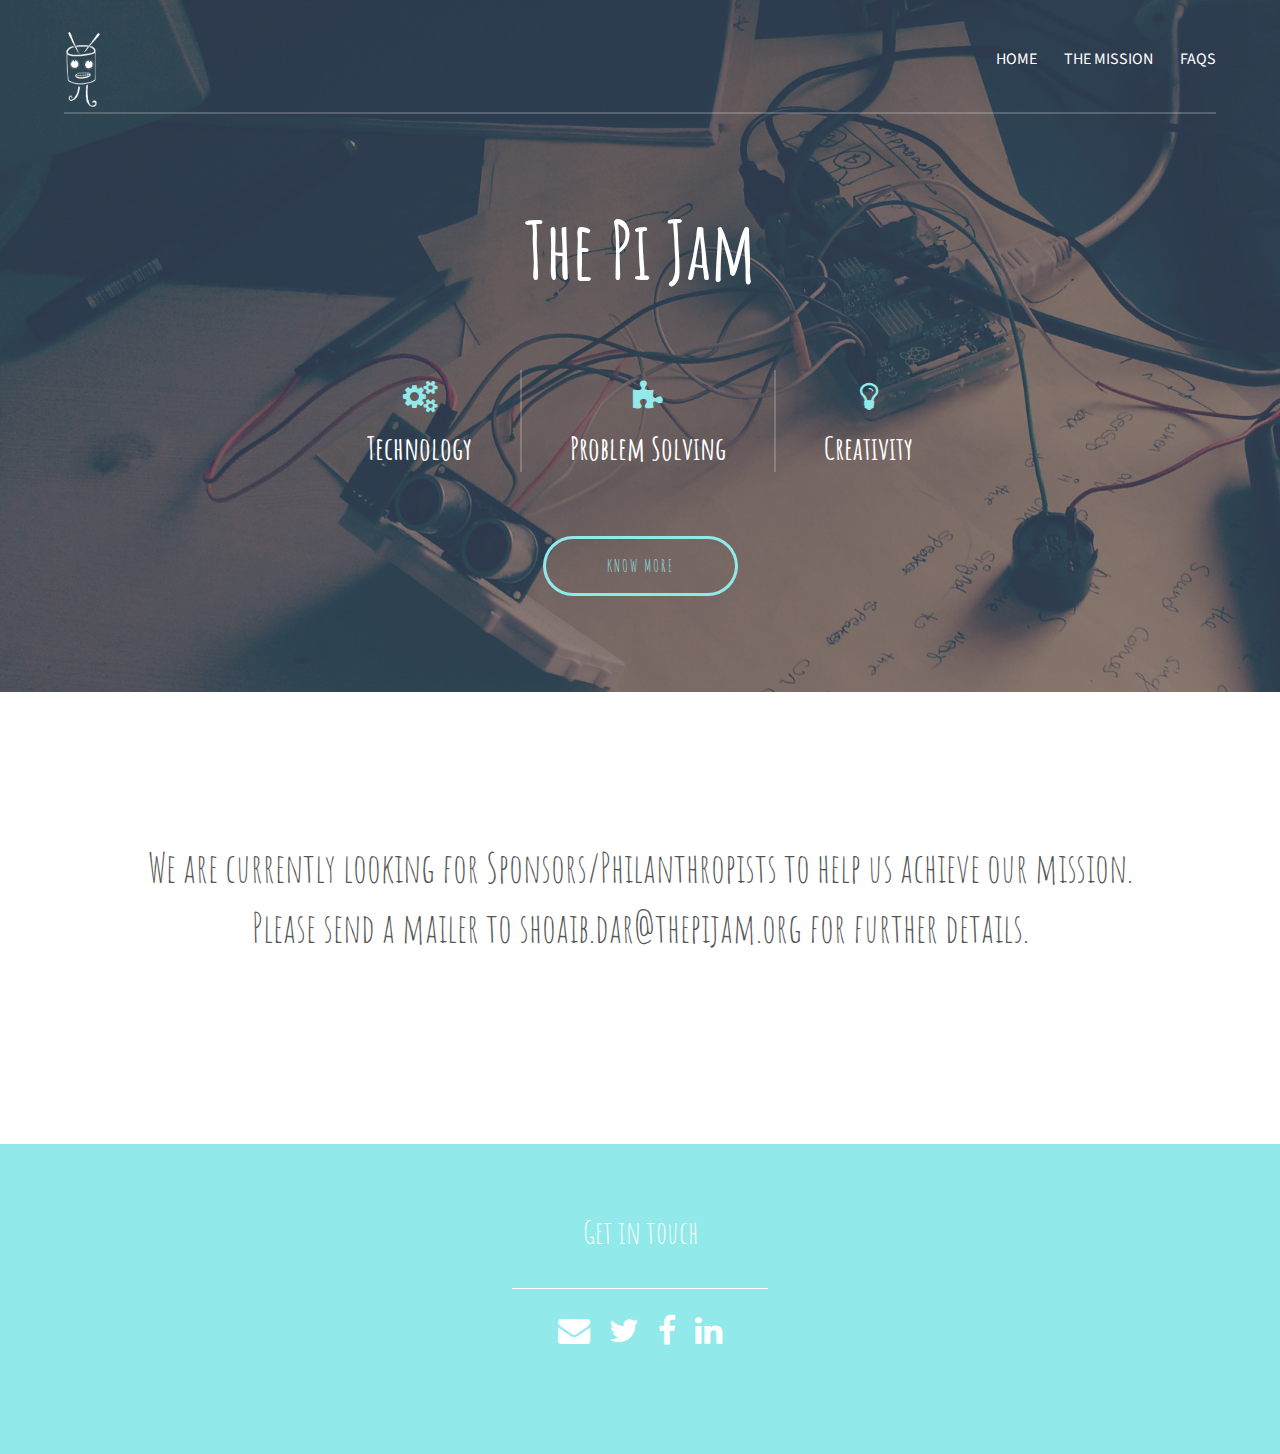
==== index.html @ cc15f4dd "Update index.html" ====
<!DOCTYPE HTML>
<!--
	Projection by TEMPLATED
	templated.co @templatedco
	Released for free under the Creative Commons Attribution 3.0 license (templated.co/license)
-->
<html>
	<head>
		<title>The Pi Jam</title>
		<meta charset="utf-8" />
		<meta name="viewport" content="width=device-width, initial-scale=1" />
		<link rel="stylesheet" href="assets/css/main.css" />
        <link href="https://fonts.googleapis.com/css?family=Amatic+SC:400,700" rel="stylesheet">
	</head>
	<body>

		<!-- Header -->
			<header id="header">
				<div class="inner">
					<a href="index.html"><img id="logoimage" src="images/final_edit_pijam copy.png" height=75px /></a> 
					<nav id="nav">
						<a href="index.html">Home</a>
						<a href="mission.html">The Mission</a>
						<a href="faqs.html">FAQs</a>
					</nav>
					<a href="#navPanel" class="navPanelToggle"><span class="fa fa-bars"></span></a>
				</div>
				
			</header>

		<!-- Banner -->
			<section id="banner">
				<div class="inner">
					<header>
						<h1>The Pi Jam</h1>
					</header>

					<div class="flex ">

						<div>
							<span class="icon fa-cogs"></span>
							<h3>Technology</h3>
							
						</div>

						<div>
							<span class="icon fa-puzzle-piece"></span>
							<h3>Problem Solving</h3>
							
						</div>

						<div>
							<span class="icon fa-lightbulb-o"></span>
							<h3>Creativity</h3>
							
						</div>

					</div>

					<footer>
						<a href="mission.html" class="button">Know More</a>
					</footer>
				</div>
			</section>


		<!-- Three -->
			<section id="three" class="wrapper align-center">
				<div class="inner">
					<!--<div class="flex flex-2">
						<article>
							<div class="image round">
								<img src="images/pic01.jpg" alt="Pic 01" />
							</div>
							<header>
								<h3>Lorem ipsum<br /> dolor amet nullam</h3>
							</header>
							<p>Morbi in sem quis dui placerat ornare. Pellentesquenisi<br />euismod in, pharetra a, ultricies in diam sed arcu. Cras<br />consequat  egestas augue vulputate.</p>
							<footer>
								<a href="#" class="button">Learn More</a>
							</footer>
						</article> 
						<article>
							<div class="image round">
								<img src="images/pic02.jpg" alt="Pic 02" />
							</div>
							<header>
								<h3>Sed feugiat<br /> tempus adipicsing</h3>
							</header>
							<p>Pellentesque fermentum dolor. Aliquam quam lectus<br />facilisis auctor, ultrices ut, elementum vulputate, nunc<br /> blandit ellenste egestagus commodo.</p>
							<footer>
								<a href="#" class="button">Learn More</a>
							</footer>
						</article>  
                        
                       
                        
					</div> -->
                 <h1 id="notification">We are currently looking for Sponsors/Philanthropists to help us achieve our mission. <br/>
                 Please send a mailer to shoaib.dar@thepijam.org for further details.</h1>
                    <!--<h1> Coming soon!</h1> -->
				</div>
			</section>

		<!-- Footer -->
			<footer id="footer">
				<div class="socialmedia">

					<h3>Get in touch</h3>

				
                <hr id="bottom"/>
               
                    	<ul class="icons">
							<li><a href="mailto:webmaster@example.com" class="icon fa-envelope"><span class="label">Mail</span></a></li>
							<li><a href="http://twitter.com/THEPIJAM" class="icon fa-twitter"><span class="label">Twitter</span></a></li>
							<li><a href="http://www.facebook.com/thepijammers/" class="icon fa-facebook"><span class="label">Facebook</span></a></li>
							<li><a href="http://www.linkedin.com/company/thepijam" class="icon fa-linkedin"><span class="label">LinkedIn</span></a></li>
						</ul>
                </div>
			</footer>

		<!-- Scripts -->
			<script src="assets/js/jquery.min.js"></script>
			<script src="assets/js/skel.min.js"></script>
			<script src="assets/js/util.js"></script>
			<script src="assets/js/main.js"></script>

	</body>
</html>
---- assets/css/main.css ----
@charset "UTF-8";
@import url(font-awesome.min.css);
@import "https://fonts.googleapis.com/css?family=Source+Sans+Pro:300,400,600";

/*
	Projection by TEMPLATED
	templated.co @templatedco
	Released for free under the Creative Commons Attribution 3.0 license (templated.co/license)
*/

/* Reset */

	html, body, div, span, applet, object, iframe, h1, h2, h3, h4, h5, h6, p, blockquote, pre, a, abbr, acronym, address, big, cite, code, del, dfn, em, img, ins, kbd, q, s, samp, small, strike, strong, sub, sup, tt, var, b, u, i, center, dl, dt, dd, ol, ul, li, fieldset, form, label, legend, table, caption, tbody, tfoot, thead, tr, th, td, article, aside, canvas, details, embed, figure, figcaption, footer, header, hgroup, menu, nav, output, ruby, section, summary, time, mark, audio, video {
		margin: 0;
		padding: 0;
		border: 0;
		font-size: 100%;
		font: inherit;
		vertical-align: baseline;
	}

#logoimage{
    display: inline;
    float:left;
    
}
#logotext{
    display:inline;
    text-align:left;
    float:left;
    margin-left:15px;
    font-family: 'Amatic SC',cursive;
    font-size: 2em;
}
#nav{
    font-family:"Source Sans Pro";
    text-transform: uppercase;
    font-weight: 400;
    display:inline;
    
}
	article, aside, details, figcaption, figure, footer, header, hgroup, menu, nav, section {
		display: block;
	}

	body {
		line-height: 1;
	}

	ol, ul {
		list-style: none;
	}

	blockquote, q {
		quotes: none;
	}

	blockquote:before, blockquote:after, q:before, q:after {
		content: '';
		content: none;
	}

	table {
		border-collapse: collapse;
		border-spacing: 0;
	}

	body {
		-webkit-text-size-adjust: none;
	}

/* Box Model */

	*, *:before, *:after {
		-moz-box-sizing: border-box;
		-webkit-box-sizing: border-box;
		box-sizing: border-box;
	}

/* Containers */

	.container {
		margin-left: auto;
		margin-right: auto;
	}

	.container.\31 25\25 {
		width: 100%;
		max-width: 100em;
		min-width: 80em;
	}

	.container.\37 5\25 {
		width: 60em;
	}

	.container.\35 0\25 {
		width: 40em;
	}

	.container.\32 5\25 {
		width: 20em;
	}

	.container {
		width: 80em;
	}

	@media screen and (max-width: 1680px) {

		.container.\31 25\25 {
			width: 100%;
			max-width: 100em;
			min-width: 80em;
		}

		.container.\37 5\25 {
			width: 60em;
		}

		.container.\35 0\25 {
			width: 40em;
		}

		.container.\32 5\25 {
			width: 20em;
		}

		.container {
			width: 80em;
		}

	}

	@media screen and (max-width: 1280px) {

		.container.\31 25\25 {
			width: 100%;
			max-width: 81.25em;
			min-width: 65em;
		}

		.container.\37 5\25 {
			width: 48.75em;
		}

		.container.\35 0\25 {
			width: 32.5em;
		}

		.container.\32 5\25 {
			width: 16.25em;
		}

		.container {
			width: 65em;
		}

	}

	@media screen and (max-width: 980px) {

		.container.\31 25\25 {
			width: 100%;
			max-width: 112.5%;
			min-width: 90%;
		}

		.container.\37 5\25 {
			width: 67.5%;
		}

		.container.\35 0\25 {
			width: 45%;
		}

		.container.\32 5\25 {
			width: 22.5%;
		}

		.container {
			width: 90%;
		}

	}

	@media screen and (max-width: 736px) {

		.container.\31 25\25 {
			width: 100%;
			max-width: 112.5%;
			min-width: 90%;
		}

		.container.\37 5\25 {
			width: 67.5%;
		}

		.container.\35 0\25 {
			width: 45%;
		}

		.container.\32 5\25 {
			width: 22.5%;
		}

		.container {
			width: 90% !important;
		}

	}

	@media screen and (max-width: 480px) {

		.container.\31 25\25 {
			width: 100%;
			max-width: 112.5%;
			min-width: 90%;
		}

		.container.\37 5\25 {
			width: 67.5%;
		}

		.container.\35 0\25 {
			width: 45%;
		}

		.container.\32 5\25 {
			width: 22.5%;
		}

		.container {
			width: 90% !important;
		}

	}

/* Grid */

	.row {
		border-bottom: solid 1px transparent;
		-moz-box-sizing: border-box;
		-webkit-box-sizing: border-box;
		box-sizing: border-box;
	}

	.row > * {
		float: left;
		-moz-box-sizing: border-box;
		-webkit-box-sizing: border-box;
		box-sizing: border-box;
	}

	.row:after, .row:before {
		content: '';
		display: block;
		clear: both;
		height: 0;
	}

	.row.uniform > * > :first-child {
		margin-top: 0;
	}

	.row.uniform > * > :last-child {
		margin-bottom: 0;
	}

	.row.\30 \25 > * {
		padding: 0 0 0 0em;
	}

	.row.\30 \25 {
		margin: 0 0 -1px 0em;
	}

	.row.uniform.\30 \25 > * {
		padding: 0em 0 0 0em;
	}

	.row.uniform.\30 \25 {
		margin: 0em 0 -1px 0em;
	}

	.row > * {
		padding: 0 0 0 2em;
	}

	.row {
		margin: 0 0 -1px -2em;
	}

	.row.uniform > * {
		padding: 2em 0 0 2em;
	}

	.row.uniform {
		margin: -2em 0 -1px -2em;
	}

	.row.\32 00\25 > * {
		padding: 0 0 0 4em;
	}

	.row.\32 00\25 {
		margin: 0 0 -1px -4em;
	}

	.row.uniform.\32 00\25 > * {
		padding: 4em 0 0 4em;
	}

	.row.uniform.\32 00\25 {
		margin: -4em 0 -1px -4em;
	}

	.row.\31 50\25 > * {
		padding: 0 0 0 3em;
	}

	.row.\31 50\25 {
		margin: 0 0 -1px -3em;
	}

	.row.uniform.\31 50\25 > * {
		padding: 3em 0 0 3em;
	}

	.row.uniform.\31 50\25 {
		margin: -3em 0 -1px -3em;
	}

	.row.\35 0\25 > * {
		padding: 0 0 0 1em;
	}

	.row.\35 0\25 {
		margin: 0 0 -1px -1em;
	}

	.row.uniform.\35 0\25 > * {
		padding: 1em 0 0 1em;
	}

	.row.uniform.\35 0\25 {
		margin: -1em 0 -1px -1em;
	}

	.row.\32 5\25 > * {
		padding: 0 0 0 0.5em;
	}

	.row.\32 5\25 {
		margin: 0 0 -1px -0.5em;
	}

	.row.uniform.\32 5\25 > * {
		padding: 0.5em 0 0 0.5em;
	}

	.row.uniform.\32 5\25 {
		margin: -0.5em 0 -1px -0.5em;
	}

	.\31 2u, .\31 2u\24 {
		width: 100%;
		clear: none;
		margin-left: 0;
	}

	.\31 1u, .\31 1u\24 {
		width: 91.6666666667%;
		clear: none;
		margin-left: 0;
	}

	.\31 0u, .\31 0u\24 {
		width: 83.3333333333%;
		clear: none;
		margin-left: 0;
	}

	.\39 u, .\39 u\24 {
		width: 75%;
		clear: none;
		margin-left: 0;
	}

	.\38 u, .\38 u\24 {
		width: 66.6666666667%;
		clear: none;
		margin-left: 0;
	}

	.\37 u, .\37 u\24 {
		width: 58.3333333333%;
		clear: none;
		margin-left: 0;
	}

	.\36 u, .\36 u\24 {
		width: 50%;
		clear: none;
		margin-left: 0;
	}

	.\35 u, .\35 u\24 {
		width: 41.6666666667%;
		clear: none;
		margin-left: 0;
	}

	.\34 u, .\34 u\24 {
		width: 33.3333333333%;
		clear: none;
		margin-left: 0;
	}

	.\33 u, .\33 u\24 {
		width: 25%;
		clear: none;
		margin-left: 0;
	}

	.\32 u, .\32 u\24 {
		width: 16.6666666667%;
		clear: none;
		margin-left: 0;
	}

	.\31 u, .\31 u\24 {
		width: 8.3333333333%;
		clear: none;
		margin-left: 0;
	}

	.\31 2u\24 + *,
	.\31 1u\24 + *,
	.\31 0u\24 + *,
	.\39 u\24 + *,
	.\38 u\24 + *,
	.\37 u\24 + *,
	.\36 u\24 + *,
	.\35 u\24 + *,
	.\34 u\24 + *,
	.\33 u\24 + *,
	.\32 u\24 + *,
	.\31 u\24 + * {
		clear: left;
	}

	.\-11u {
		margin-left: 91.66667%;
	}

	.\-10u {
		margin-left: 83.33333%;
	}

	.\-9u {
		margin-left: 75%;
	}

	.\-8u {
		margin-left: 66.66667%;
	}

	.\-7u {
		margin-left: 58.33333%;
	}

	.\-6u {
		margin-left: 50%;
	}

	.\-5u {
		margin-left: 41.66667%;
	}

	.\-4u {
		margin-left: 33.33333%;
	}
.\-4u.h3{
    text-align: center
}

.\-4u-philosophy{
    margin-left: 33.33333%;
}
.\-4u-philosophy.h3{
    text-align: center
}
.\4u-implement{
    margin-left: 40%;
}
	.\-3u {
		margin-left: 25%;
	}

	.\-2u {
		margin-left: 16.66667%;
	}

	.\-1u {
		margin-left: 8.33333%;
	}

	@media screen and (max-width: 1680px) {

		.row > * {
			padding: 0 0 0 2em;
		}

		.row {
			margin: 0 0 -1px -2em;
		}

		.row.uniform > * {
			padding: 2em 0 0 2em;
		}

		.row.uniform {
			margin: -2em 0 -1px -2em;
		}

		.row.\32 00\25 > * {
			padding: 0 0 0 4em;
		}

		.row.\32 00\25 {
			margin: 0 0 -1px -4em;
		}

		.row.uniform.\32 00\25 > * {
			padding: 4em 0 0 4em;
		}

		.row.uniform.\32 00\25 {
			margin: -4em 0 -1px -4em;
		}

		.row.\31 50\25 > * {
			padding: 0 0 0 3em;
		}

		.row.\31 50\25 {
			margin: 0 0 -1px -3em;
		}

		.row.uniform.\31 50\25 > * {
			padding: 3em 0 0 3em;
		}

		.row.uniform.\31 50\25 {
			margin: -3em 0 -1px -3em;
		}

		.row.\35 0\25 > * {
			padding: 0 0 0 1em;
		}

		.row.\35 0\25 {
			margin: 0 0 -1px -1em;
		}

		.row.uniform.\35 0\25 > * {
			padding: 1em 0 0 1em;
		}

		.row.uniform.\35 0\25 {
			margin: -1em 0 -1px -1em;
		}

		.row.\32 5\25 > * {
			padding: 0 0 0 0.5em;
		}

		.row.\32 5\25 {
			margin: 0 0 -1px -0.5em;
		}

		.row.uniform.\32 5\25 > * {
			padding: 0.5em 0 0 0.5em;
		}

		.row.uniform.\32 5\25 {
			margin: -0.5em 0 -1px -0.5em;
		}

		.\31 2u\28xlarge\29, .\31 2u\24\28xlarge\29 {
			width: 100%;
			clear: none;
			margin-left: 0;
		}

		.\31 1u\28xlarge\29, .\31 1u\24\28xlarge\29 {
			width: 91.6666666667%;
			clear: none;
			margin-left: 0;
		}

		.\31 0u\28xlarge\29, .\31 0u\24\28xlarge\29 {
			width: 83.3333333333%;
			clear: none;
			margin-left: 0;
		}

		.\39 u\28xlarge\29, .\39 u\24\28xlarge\29 {
			width: 75%;
			clear: none;
			margin-left: 0;
		}

		.\38 u\28xlarge\29, .\38 u\24\28xlarge\29 {
			width: 66.6666666667%;
			clear: none;
			margin-left: 0;
		}

		.\37 u\28xlarge\29, .\37 u\24\28xlarge\29 {
			width: 58.3333333333%;
			clear: none;
			margin-left: 0;
		}

		.\36 u\28xlarge\29, .\36 u\24\28xlarge\29 {
			width: 50%;
			clear: none;
			margin-left: 0;
		}

		.\35 u\28xlarge\29, .\35 u\24\28xlarge\29 {
			width: 41.6666666667%;
			clear: none;
			margin-left: 0;
		}

		.\34 u\28xlarge\29, .\34 u\24\28xlarge\29 {
			width: 33.3333333333%;
			clear: none;
			margin-left: 0;
		}

		.\33 u\28xlarge\29, .\33 u\24\28xlarge\29 {
			width: 25%;
			clear: none;
			margin-left: 0;
		}

		.\32 u\28xlarge\29, .\32 u\24\28xlarge\29 {
			width: 16.6666666667%;
			clear: none;
			margin-left: 0;
		}

		.\31 u\28xlarge\29, .\31 u\24\28xlarge\29 {
			width: 8.3333333333%;
			clear: none;
			margin-left: 0;
		}

		.\31 2u\24\28xlarge\29 + *,
		.\31 1u\24\28xlarge\29 + *,
		.\31 0u\24\28xlarge\29 + *,
		.\39 u\24\28xlarge\29 + *,
		.\38 u\24\28xlarge\29 + *,
		.\37 u\24\28xlarge\29 + *,
		.\36 u\24\28xlarge\29 + *,
		.\35 u\24\28xlarge\29 + *,
		.\34 u\24\28xlarge\29 + *,
		.\33 u\24\28xlarge\29 + *,
		.\32 u\24\28xlarge\29 + *,
		.\31 u\24\28xlarge\29 + * {
			clear: left;
		}

		.\-11u\28xlarge\29 {
			margin-left: 91.66667%;
		}

		.\-10u\28xlarge\29 {
			margin-left: 83.33333%;
		}

		.\-9u\28xlarge\29 {
			margin-left: 75%;
		}

		.\-8u\28xlarge\29 {
			margin-left: 66.66667%;
		}

		.\-7u\28xlarge\29 {
			margin-left: 58.33333%;
		}

		.\-6u\28xlarge\29 {
			margin-left: 50%;
		}

		.\-5u\28xlarge\29 {
			margin-left: 41.66667%;
		}

		.\-4u\28xlarge\29 {
			margin-left: 33.33333%;
		}

		.\-3u\28xlarge\29 {
			margin-left: 25%;
		}

		.\-2u\28xlarge\29 {
			margin-left: 16.66667%;
		}

		.\-1u\28xlarge\29 {
			margin-left: 8.33333%;
		}

	}

	@media screen and (max-width: 1280px) {

		.row > * {
			padding: 0 0 0 1.5em;
		}

		.row {
			margin: 0 0 -1px -1.5em;
		}

		.row.uniform > * {
			padding: 1.5em 0 0 1.5em;
		}

		.row.uniform {
			margin: -1.5em 0 -1px -1.5em;
		}

		.row.\32 00\25 > * {
			padding: 0 0 0 3em;
		}

		.row.\32 00\25 {
			margin: 0 0 -1px -3em;
		}

		.row.uniform.\32 00\25 > * {
			padding: 3em 0 0 3em;
		}

		.row.uniform.\32 00\25 {
			margin: -3em 0 -1px -3em;
		}

		.row.\31 50\25 > * {
			padding: 0 0 0 2.25em;
		}

		.row.\31 50\25 {
			margin: 0 0 -1px -2.25em;
		}

		.row.uniform.\31 50\25 > * {
			padding: 2.25em 0 0 2.25em;
		}

		.row.uniform.\31 50\25 {
			margin: -2.25em 0 -1px -2.25em;
		}

		.row.\35 0\25 > * {
			padding: 0 0 0 0.75em;
		}

		.row.\35 0\25 {
			margin: 0 0 -1px -0.75em;
		}

		.row.uniform.\35 0\25 > * {
			padding: 0.75em 0 0 0.75em;
		}

		.row.uniform.\35 0\25 {
			margin: -0.75em 0 -1px -0.75em;
		}

		.row.\32 5\25 > * {
			padding: 0 0 0 0.375em;
		}

		.row.\32 5\25 {
			margin: 0 0 -1px -0.375em;
		}

		.row.uniform.\32 5\25 > * {
			padding: 0.375em 0 0 0.375em;
		}

		.row.uniform.\32 5\25 {
			margin: -0.375em 0 -1px -0.375em;
		}

		.\31 2u\28large\29, .\31 2u\24\28large\29 {
			width: 100%;
			clear: none;
			margin-left: 0;
		}

		.\31 1u\28large\29, .\31 1u\24\28large\29 {
			width: 91.6666666667%;
			clear: none;
			margin-left: 0;
		}

		.\31 0u\28large\29, .\31 0u\24\28large\29 {
			width: 83.3333333333%;
			clear: none;
			margin-left: 0;
		}

		.\39 u\28large\29, .\39 u\24\28large\29 {
			width: 75%;
			clear: none;
			margin-left: 0;
		}

		.\38 u\28large\29, .\38 u\24\28large\29 {
			width: 66.6666666667%;
			clear: none;
			margin-left: 0;
		}

		.\37 u\28large\29, .\37 u\24\28large\29 {
			width: 58.3333333333%;
			clear: none;
			margin-left: 0;
		}

		.\36 u\28large\29, .\36 u\24\28large\29 {
			width: 50%;
			clear: none;
			margin-left: 0;
		}

		.\35 u\28large\29, .\35 u\24\28large\29 {
			width: 41.6666666667%;
			clear: none;
			margin-left: 0;
		}

		.\34 u\28large\29, .\34 u\24\28large\29 {
			width: 33.3333333333%;
			clear: none;
			margin-left: 0;
		}

		.\33 u\28large\29, .\33 u\24\28large\29 {
			width: 25%;
			clear: none;
			margin-left: 0;
		}

		.\32 u\28large\29, .\32 u\24\28large\29 {
			width: 16.6666666667%;
			clear: none;
			margin-left: 0;
		}

		.\31 u\28large\29, .\31 u\24\28large\29 {
			width: 8.3333333333%;
			clear: none;
			margin-left: 0;
		}

		.\31 2u\24\28large\29 + *,
		.\31 1u\24\28large\29 + *,
		.\31 0u\24\28large\29 + *,
		.\39 u\24\28large\29 + *,
		.\38 u\24\28large\29 + *,
		.\37 u\24\28large\29 + *,
		.\36 u\24\28large\29 + *,
		.\35 u\24\28large\29 + *,
		.\34 u\24\28large\29 + *,
		.\33 u\24\28large\29 + *,
		.\32 u\24\28large\29 + *,
		.\31 u\24\28large\29 + * {
			clear: left;
		}

		.\-11u\28large\29 {
			margin-left: 91.66667%;
		}

		.\-10u\28large\29 {
			margin-left: 83.33333%;
		}

		.\-9u\28large\29 {
			margin-left: 75%;
		}

		.\-8u\28large\29 {
			margin-left: 66.66667%;
		}

		.\-7u\28large\29 {
			margin-left: 58.33333%;
		}

		.\-6u\28large\29 {
			margin-left: 50%;
		}

		.\-5u\28large\29 {
			margin-left: 41.66667%;
		}

		.\-4u\28large\29 {
			margin-left: 33.33333%;
		}

		.\-3u\28large\29 {
			margin-left: 25%;
		}

		.\-2u\28large\29 {
			margin-left: 16.66667%;
		}

		.\-1u\28large\29 {
			margin-left: 8.33333%;
		}

	}

	@media screen and (max-width: 980px) {

		.row > * {
			padding: 0 0 0 1.5em;
		}

		.row {
			margin: 0 0 -1px -1.5em;
		}

		.row.uniform > * {
			padding: 1.5em 0 0 1.5em;
		}

		.row.uniform {
			margin: -1.5em 0 -1px -1.5em;
		}

		.row.\32 00\25 > * {
			padding: 0 0 0 3em;
		}

		.row.\32 00\25 {
			margin: 0 0 -1px -3em;
		}

		.row.uniform.\32 00\25 > * {
			padding: 3em 0 0 3em;
		}

		.row.uniform.\32 00\25 {
			margin: -3em 0 -1px -3em;
		}

		.row.\31 50\25 > * {
			padding: 0 0 0 2.25em;
		}

		.row.\31 50\25 {
			margin: 0 0 -1px -2.25em;
		}

		.row.uniform.\31 50\25 > * {
			padding: 2.25em 0 0 2.25em;
		}

		.row.uniform.\31 50\25 {
			margin: -2.25em 0 -1px -2.25em;
		}

		.row.\35 0\25 > * {
			padding: 0 0 0 0.75em;
		}

		.row.\35 0\25 {
			margin: 0 0 -1px -0.75em;
		}

		.row.uniform.\35 0\25 > * {
			padding: 0.75em 0 0 0.75em;
		}

		.row.uniform.\35 0\25 {
			margin: -0.75em 0 -1px -0.75em;
		}

		.row.\32 5\25 > * {
			padding: 0 0 0 0.375em;
		}

		.row.\32 5\25 {
			margin: 0 0 -1px -0.375em;
		}

		.row.uniform.\32 5\25 > * {
			padding: 0.375em 0 0 0.375em;
		}

		.row.uniform.\32 5\25 {
			margin: -0.375em 0 -1px -0.375em;
		}
        
    
		.\31 2u\28medium\29, .\31 2u\24\28medium\29 {
			width: 100%;
			clear: none;
			margin-left: 0;
		}

		.\31 1u\28medium\29, .\31 1u\24\28medium\29 {
			width: 91.6666666667%;
			clear: none;
			margin-left: 0;
		}

		.\31 0u\28medium\29, .\31 0u\24\28medium\29 {
			width: 83.3333333333%;
			clear: none;
			margin-left: 0;
		}

		.\39 u\28medium\29, .\39 u\24\28medium\29 {
			width: 75%;
			clear: none;
			margin-left: 0;
		}

		.\38 u\28medium\29, .\38 u\24\28medium\29 {
			width: 66.6666666667%;
			clear: none;
			margin-left: 0;
		}

		.\37 u\28medium\29, .\37 u\24\28medium\29 {
			width: 58.3333333333%;
			clear: none;
			margin-left: 0;
		}

		.\36 u\28medium\29, .\36 u\24\28medium\29 {
			width: 50%;
			clear: none;
			margin-left: 0;
		}

		.\35 u\28medium\29, .\35 u\24\28medium\29 {
			width: 41.6666666667%;
			clear: none;
			margin-left: 0;
		}

		.\34 u\28medium\29, .\34 u\24\28medium\29 {
			width: 33.3333333333%;
			clear: none;
			margin-left: 0;
		}

		.\33 u\28medium\29, .\33 u\24\28medium\29 {
			width: 25%;
			clear: none;
			margin-left: 0;
		}

		.\32 u\28medium\29, .\32 u\24\28medium\29 {
			width: 16.6666666667%;
			clear: none;
			margin-left: 0;
		}

		.\31 u\28medium\29, .\31 u\24\28medium\29 {
			width: 8.3333333333%;
			clear: none;
			margin-left: 0;
		}

		.\31 2u\24\28medium\29 + *,
		.\31 1u\24\28medium\29 + *,
		.\31 0u\24\28medium\29 + *,
		.\39 u\24\28medium\29 + *,
		.\38 u\24\28medium\29 + *,
		.\37 u\24\28medium\29 + *,
		.\36 u\24\28medium\29 + *,
		.\35 u\24\28medium\29 + *,
		.\34 u\24\28medium\29 + *,
		.\33 u\24\28medium\29 + *,
		.\32 u\24\28medium\29 + *,
		.\31 u\24\28medium\29 + * {
			clear: left;
		}

		.\-11u\28medium\29 {
			margin-left: 91.66667%;
		}

		.\-10u\28medium\29 {
			margin-left: 83.33333%;
		}

		.\-9u\28medium\29 {
			margin-left: 75%;
		}

		.\-8u\28medium\29 {
			margin-left: 66.66667%;
		}

		.\-7u\28medium\29 {
			margin-left: 58.33333%;
		}

		.\-6u\28medium\29 {
			margin-left: 50%;
		}

		.\-5u\28medium\29 {
			margin-left: 41.66667%;
		}

		.\-4u\28medium\29 {
			margin-left: 33.33333%;
		}

		.\-3u\28medium\29 {
			margin-left: 25%;
		}

		.\-2u\28medium\29 {
			margin-left: 16.66667%;
		}

		.\-1u\28medium\29 {
			margin-left: 8.33333%;
		}

	}

	@media screen and (max-width: 736px) {

		.row > * {
			padding: 0 0 0 1.25em;
		}

		.row {
			margin: 0 0 -1px -1.25em;
		}

		.row.uniform > * {
			padding: 1.25em 0 0 1.25em;
		}

		.row.uniform {
			margin: -1.25em 0 -1px -1.25em;
		}

		.row.\32 00\25 > * {
			padding: 0 0 0 2.5em;
		}

		.row.\32 00\25 {
			margin: 0 0 -1px -2.5em;
		}

		.row.uniform.\32 00\25 > * {
			padding: 2.5em 0 0 2.5em;
		}

		.row.uniform.\32 00\25 {
			margin: -2.5em 0 -1px -2.5em;
		}

		.row.\31 50\25 > * {
			padding: 0 0 0 1.875em;
		}

		.row.\31 50\25 {
			margin: 0 0 -1px -1.875em;
		}

		.row.uniform.\31 50\25 > * {
			padding: 1.875em 0 0 1.875em;
		}

		.row.uniform.\31 50\25 {
			margin: -1.875em 0 -1px -1.875em;
		}

		.row.\35 0\25 > * {
			padding: 0 0 0 0.625em;
		}

		.row.\35 0\25 {
			margin: 0 0 -1px -0.625em;
		}

		.row.uniform.\35 0\25 > * {
			padding: 0.625em 0 0 0.625em;
		}

		.row.uniform.\35 0\25 {
			margin: -0.625em 0 -1px -0.625em;
		}

		.row.\32 5\25 > * {
			padding: 0 0 0 0.3125em;
		}

		.row.\32 5\25 {
			margin: 0 0 -1px -0.3125em;
		}

		.row.uniform.\32 5\25 > * {
			padding: 0.3125em 0 0 0.3125em;
		}

		.row.uniform.\32 5\25 {
			margin: -0.3125em 0 -1px -0.3125em;
		}

		.\31 2u\28small\29, .\31 2u\24\28small\29 {
			width: 100%;
			clear: none;
			margin-left: 0;
		}

		.\31 1u\28small\29, .\31 1u\24\28small\29 {
			width: 91.6666666667%;
			clear: none;
			margin-left: 0;
		}

		.\31 0u\28small\29, .\31 0u\24\28small\29 {
			width: 83.3333333333%;
			clear: none;
			margin-left: 0;
		}

		.\39 u\28small\29, .\39 u\24\28small\29 {
			width: 75%;
			clear: none;
			margin-left: 0;
		}

		.\38 u\28small\29, .\38 u\24\28small\29 {
			width: 66.6666666667%;
			clear: none;
			margin-left: 0;
		}

		.\37 u\28small\29, .\37 u\24\28small\29 {
			width: 58.3333333333%;
			clear: none;
			margin-left: 0;
		}

		.\36 u\28small\29, .\36 u\24\28small\29 {
			width: 50%;
			clear: none;
			margin-left: 0;
		}

		.\35 u\28small\29, .\35 u\24\28small\29 {
			width: 41.6666666667%;
			clear: none;
			margin-left: 0;
		}

		.\34 u\28small\29, .\34 u\24\28small\29 {
			width: 33.3333333333%;
			clear: none;
			margin-left: 0;
		}

		.\33 u\28small\29, .\33 u\24\28small\29 {
			width: 25%;
			clear: none;
			margin-left: 0;
		}

		.\32 u\28small\29, .\32 u\24\28small\29 {
			width: 16.6666666667%;
			clear: none;
			margin-left: 0;
		}

		.\31 u\28small\29, .\31 u\24\28small\29 {
			width: 8.3333333333%;
			clear: none;
			margin-left: 0;
		}

		.\31 2u\24\28small\29 + *,
		.\31 1u\24\28small\29 + *,
		.\31 0u\24\28small\29 + *,
		.\39 u\24\28small\29 + *,
		.\38 u\24\28small\29 + *,
		.\37 u\24\28small\29 + *,
		.\36 u\24\28small\29 + *,
		.\35 u\24\28small\29 + *,
		.\34 u\24\28small\29 + *,
		.\33 u\24\28small\29 + *,
		.\32 u\24\28small\29 + *,
		.\31 u\24\28small\29 + * {
			clear: left;
		}

		.\-11u\28small\29 {
			margin-left: 91.66667%;
		}

		.\-10u\28small\29 {
			margin-left: 83.33333%;
		}

		.\-9u\28small\29 {
			margin-left: 75%;
		}

		.\-8u\28small\29 {
			margin-left: 66.66667%;
		}

		.\-7u\28small\29 {
			margin-left: 58.33333%;
		}

		.\-6u\28small\29 {
			margin-left: 50%;
		}

		.\-5u\28small\29 {
			margin-left: 41.66667%;
		}

		.\-4u\28small\29 {
			margin-left: 33.33333%;
		}

		.\-3u\28small\29 {
			margin-left: 25%;
		}

		.\-2u\28small\29 {
			margin-left: 16.66667%;
		}

		.\-1u\28small\29 {
			margin-left: 8.33333%;
		}

	}

	@media screen and (max-width: 480px) {

		.row > * {
			padding: 0 0 0 1.25em;
		}

		.row {
			margin: 0 0 -1px -1.25em;
		}

		.row.uniform > * {
			padding: 1.25em 0 0 1.25em;
		}

		.row.uniform {
			margin: -1.25em 0 -1px -1.25em;
		}

		.row.\32 00\25 > * {
			padding: 0 0 0 2.5em;
		}

		.row.\32 00\25 {
			margin: 0 0 -1px -2.5em;
		}

		.row.uniform.\32 00\25 > * {
			padding: 2.5em 0 0 2.5em;
		}

		.row.uniform.\32 00\25 {
			margin: -2.5em 0 -1px -2.5em;
		}

		.row.\31 50\25 > * {
			padding: 0 0 0 1.875em;
		}

		.row.\31 50\25 {
			margin: 0 0 -1px -1.875em;
		}

		.row.uniform.\31 50\25 > * {
			padding: 1.875em 0 0 1.875em;
		}

		.row.uniform.\31 50\25 {
			margin: -1.875em 0 -1px -1.875em;
		}

		.row.\35 0\25 > * {
			padding: 0 0 0 0.625em;
		}

		.row.\35 0\25 {
			margin: 0 0 -1px -0.625em;
		}

		.row.uniform.\35 0\25 > * {
			padding: 0.625em 0 0 0.625em;
		}

		.row.uniform.\35 0\25 {
			margin: -0.625em 0 -1px -0.625em;
		}

		.row.\32 5\25 > * {
			padding: 0 0 0 0.3125em;
		}

		.row.\32 5\25 {
			margin: 0 0 -1px -0.3125em;
		}

		.row.uniform.\32 5\25 > * {
			padding: 0.3125em 0 0 0.3125em;
		}

		.row.uniform.\32 5\25 {
			margin: -0.3125em 0 -1px -0.3125em;
		}

		.\31 2u\28xsmall\29, .\31 2u\24\28xsmall\29 {
			width: 100%;
			clear: none;
			margin-left: 0;
		}

		.\31 1u\28xsmall\29, .\31 1u\24\28xsmall\29 {
			width: 91.6666666667%;
			clear: none;
			margin-left: 0;
		}

		.\31 0u\28xsmall\29, .\31 0u\24\28xsmall\29 {
			width: 83.3333333333%;
			clear: none;
			margin-left: 0;
		}

		.\39 u\28xsmall\29, .\39 u\24\28xsmall\29 {
			width: 75%;
			clear: none;
			margin-left: 0;
		}

		.\38 u\28xsmall\29, .\38 u\24\28xsmall\29 {
			width: 66.6666666667%;
			clear: none;
			margin-left: 0;
		}

		.\37 u\28xsmall\29, .\37 u\24\28xsmall\29 {
			width: 58.3333333333%;
			clear: none;
			margin-left: 0;
		}

		.\36 u\28xsmall\29, .\36 u\24\28xsmall\29 {
			width: 50%;
			clear: none;
			margin-left: 0;
		}

		.\35 u\28xsmall\29, .\35 u\24\28xsmall\29 {
			width: 41.6666666667%;
			clear: none;
			margin-left: 0;
		}

		.\34 u\28xsmall\29, .\34 u\24\28xsmall\29 {
			width: 33.3333333333%;
			clear: none;
			margin-left: 0;
		}

		.\33 u\28xsmall\29, .\33 u\24\28xsmall\29 {
			width: 25%;
			clear: none;
			margin-left: 0;
		}

		.\32 u\28xsmall\29, .\32 u\24\28xsmall\29 {
			width: 16.6666666667%;
			clear: none;
			margin-left: 0;
		}

		.\31 u\28xsmall\29, .\31 u\24\28xsmall\29 {
			width: 8.3333333333%;
			clear: none;
			margin-left: 0;
		}

		.\31 2u\24\28xsmall\29 + *,
		.\31 1u\24\28xsmall\29 + *,
		.\31 0u\24\28xsmall\29 + *,
		.\39 u\24\28xsmall\29 + *,
		.\38 u\24\28xsmall\29 + *,
		.\37 u\24\28xsmall\29 + *,
		.\36 u\24\28xsmall\29 + *,
		.\35 u\24\28xsmall\29 + *,
		.\34 u\24\28xsmall\29 + *,
		.\33 u\24\28xsmall\29 + *,
		.\32 u\24\28xsmall\29 + *,
		.\31 u\24\28xsmall\29 + * {
			clear: left;
		}

		.\-11u\28xsmall\29 {
			margin-left: 91.66667%;
		}

		.\-10u\28xsmall\29 {
			margin-left: 83.33333%;
		}

		.\-9u\28xsmall\29 {
			margin-left: 75%;
		}

		.\-8u\28xsmall\29 {
			margin-left: 66.66667%;
		}

		.\-7u\28xsmall\29 {
			margin-left: 58.33333%;
		}

		.\-6u\28xsmall\29 {
			margin-left: 50%;
		}

		.\-5u\28xsmall\29 {
			margin-left: 41.66667%;
		}

		.\-4u\28xsmall\29 {
			margin-left: 33.33333%;
		}

		.\-3u\28xsmall\29 {
			margin-left: 25%;
		}

		.\-2u\28xsmall\29 {
			margin-left: 16.66667%;
		}

		.\-1u\28xsmall\29 {
			margin-left: 8.33333%;
		}

	}

/* Basic */

	@-ms-viewport {
		width: device-width;
	}

	body {
		-ms-overflow-style: scrollbar;
	}

	@media screen and (max-width: 480px) {

		html, body {
			min-width: 320px;
		}

	}

	body {
		background: #fff;
	}

		body.is-loading *, body.is-loading *:before, body.is-loading *:after {
			-moz-animation: none !important;
			-webkit-animation: none !important;
			-ms-animation: none !important;
			animation: none !important;
			-moz-transition: none !important;
			-webkit-transition: none !important;
			-ms-transition: none !important;
			transition: none !important;
		}

/* Type */

	body, input, select, textarea {
		color: #9a9a9a;
		/*font-family: "Amatic SC", Arial, Helvetica, sans-serif;*/
        font-family: 'Amatic SC',cursive;
		font-size: 14pt;
		font-weight: 400;
		line-height: 1.65;
	}


		@media screen and (max-width: 1680px) {

			body, input, select, textarea {
				font-size: 14pt;
			}

		}

		@media screen and (max-width: 1280px) {

			body, input, select, textarea {
				font-size: 12pt;
			}

		}

		@media screen and (max-width: 980px) {

			body, input, select, textarea {
				font-size: 11pt;
			}

		}

		@media screen and (max-width: 736px) {

			body, input, select, textarea {
				font-size: 11pt;
			}

		}

		@media screen and (max-width: 480px) {

			body, input, select, textarea {
				font-size: 10pt;
			}

		}

  #notification{
        font-size: 2.5em;
        text-align: center;
        padding: 50px;
      
    }


	a {
		color: white;
		text-decoration: underline;
	}

		a:hover {
			text-decoration: none;
		}

	strong, b {
		color: #555;
		font-weight: 600;
	}

	em, i {
		font-style: italic;
	}

	p {
		margin: 0 0 2em 0;
	}

	h1, h2, h3, h4, h5, h6 {
		color: #555;
		font-weight: 400;
		line-height: 1.5;
		margin: 0 0 1em 0;
	}

		h1 a, h2 a, h3 a, h4 a, h5 a, h6 a {
			color: inherit;
			text-decoration: none;
		}

	h2 {
		font-size: 1.85em;
		font-weight: 300;
	}

	h3 {
		font-size: 1.75em;
	}


		}

	h4 {
		font-size: 1.5em;
	}

	h5 {
		font-size: 0.9em;
	}

	h6 {
		font-size: 0.7em;
	}

	sub {
		font-size: 0.8em;
		position: relative;
		top: 0.5em;
	}

	sup {
		font-size: 0.8em;
		position: relative;
		top: -0.5em;
	}

	blockquote {
		border-left: solid 4px #dbdbdb;
		font-style: italic;
		margin: 0 0 2em 0;
		padding: 0.5em 0 0.5em 2em;
	}

	code {
		background: rgba(144, 144, 144, 0.075);
		border-radius: 0;
		border: solid 1px #dbdbdb;
		font-family: "Courier New", monospace;
		font-size: 0.9em;
		margin: 0 0.25em;
		padding: 0.25em 0.65em;
	}

	pre {
		-webkit-overflow-scrolling: touch;
		font-family: "Courier New", monospace;
		font-size: 0.9em;
		margin: 0 0 2em 0;
	}

		pre code {
			display: block;
			line-height: 1.75;
			padding: 1em 1.5em;
			overflow-x: auto;
		}

	hr {
		border: 0;
		border-bottom: solid 1px #dbdbdb;
		/*margin: 2em 0;*/
	}

		hr.major {
			margin: 3em 0;
		}

	.align-left {
		text-align: left;
	}

	.align-center {
		text-align: center;
	}

	.align-right {
		text-align: right;
	}

	.inner {
		max-width: 75em;
		margin: 0 auto;
	}

		@media screen and (max-width: 1280px) {

			.inner {
				max-width: 90%;
			}

		}

		@media screen and (max-width: 480px) {

			.inner {
				max-width: 90%;
			}

		}

/* Section/ArticleArticle */

	section.special, article.special {
		text-align: center;
	}

		section.special article, article.special article {
			text-align: left;
		}

	section.wrapper, article.wrapper {
		padding: 6em 0;
	}

		section.wrapper header, article.wrapper header {
			margin-bottom: 4em;
		}

			section.wrapper header h2, article.wrapper header h2 {
				font-size: 2.75em;
				margin: 0 0 .5em 0;
			}

			section.wrapper header p, article.wrapper header p {
				font-size: 1.5em;
			}

		section.wrapper article header, article.wrapper article header {
			margin: 0;
		}

		@media screen and (max-width: 980px) {

			section.wrapper, article.wrapper {
				padding: 6em 0;
			}

		}

		@media screen and (max-width: 736px) {

			section.wrapper, article.wrapper {
				padding: 6em 0;
			}

				section.wrapper header, article.wrapper header {
					margin-bottom: 2em;
				}

					section.wrapper header h2, article.wrapper header h2 {
						font-size: 2em;
					}

					section.wrapper header p, article.wrapper header p {
						font-size: .9em;
					}

		}

		@media screen and (max-width: 480px) {

			section.wrapper article, article.wrapper article {
				text-align: center;
			}

		}

	header p {
		color: #bbb;
		position: relative;
		margin: 0 0 1.5em 0;
	}

	header h2 + p {
		font-size: 1.25em;
		margin-top: -1em;
	}

	header h3 + p {
		font-size: 1.1em;
		margin-top: -0.8em;
	}

	header h4 + p,
	header h5 + p,
	header h6 + p {
		font-size: 0.9em;
		margin-top: -0.6em;
	}

/* Flex */

	.flex {
		display: -ms-flexbox;
		-ms-flex-wrap: wrap;
		-ms-flex-pack: center;
		-moz-justify-content: space-between;
		-webkit-justify-content: space-between;
		-ms-justify-content: space-between;
		justify-content: space-between;
		display: -moz-flex;
		display: -webkit-flex;
		display: -ms-flex;
		display: flex;
		-moz-flex-wrap: wrap;
		-webkit-flex-wrap: wrap;
		-ms-flex-wrap: wrap;
		flex-wrap: wrap;
		width: 100%;
	}

		.flex.flex-2 {
			-moz-justify-content: space-between;
			-webkit-justify-content: space-between;
			-ms-justify-content: space-between;
			justify-content: space-between;
		}

			.flex.flex-2 article {
				width: 50%;
			}

		@media screen and (max-width: 980px) {

			.flex.flex-2 article {
				width: 100%;
				margin-bottom: 3em;
			}

				.flex.flex-2 article:last-child {
					margin-bottom: 0;
				}

		}

		@media screen and (max-width: 480px) {

			.flex.flex-2 br {
				display: none;
			}

		}

/* Form */

	form {
		margin: 0 0 2em 0;
        font-size:1.4em;
	}

		form .field {
			margin-bottom: 1.5em;
		}

			form .field.half {
				display: inline-block;
				width: 48%;
			}

				form .field.half.first {
					margin-right: 3%;
				}

		@media screen and (max-width: 980px) {

			form .field.half {
				display: block;
				width: 100%;
			}

				form .field.half.first {
					margin-right: 0;
				}

		}

	label {
		color: #555;
		display: block;
		font-size: 0.9em;
		font-weight: 600;
		margin: 0 0 1em 0;
	}

	input[type="text"],
	input[type="password"],
	input[type="email"],
	input[type="tel"],
	select,
	textarea {
		-moz-appearance: none;
		-webkit-appearance: none;
		-ms-appearance: none;
		appearance: none;
		background: #92E9E9;
		border-radius: 10px;
		border: none;
		border: solid 2px #8dcca9;
		color: #fff;
		display: block;
		outline: 0;
		padding: 0 1em;
		text-decoration: none;
		width: 100%;
	}

		input[type="text"]:invalid,
		input[type="password"]:invalid,
		input[type="email"]:invalid,
		input[type="tel"]:invalid,
		select:invalid,
		textarea:invalid {
			box-shadow: none;
		}

		input[type="text"]:focus,
		input[type="password"]:focus,
		input[type="email"]:focus,
		input[type="tel"]:focus,
		select:focus,
		textarea:focus {
			border-color: #4bae77;
			box-shadow: 0 0 0 1px #4bae77;
		}

	.select-wrapper {
		text-decoration: none;
		display: block;
		position: relative;
	}

		.select-wrapper:before {
			content: "";
			-moz-osx-font-smoothing: grayscale;
			-webkit-font-smoothing: antialiased;
			font-family: FontAwesome;
			font-style: normal;
			font-weight: normal;
			text-transform: none !important;
		}

		.select-wrapper:before {
			color: #fff;
			display: block;
			height: 2.75em;
			line-height: 2.75em;
			pointer-events: none;
			position: absolute;
			right: 0;
			text-align: center;
			top: 0;
			width: 2.75em;
		}

		.select-wrapper select::-ms-expand {
			display: none;
		}

	input[type="text"],
	input[type="password"],
	input[type="email"],
	select {
		height: 2.75em;
	}

	textarea {
		padding: 0.75em 1em;
	}

	input[type="checkbox"],
	input[type="radio"] {
		-moz-appearance: none;
		-webkit-appearance: none;
		-ms-appearance: none;
		appearance: none;
		display: block;
		float: left;
		margin-right: -2em;
		opacity: 0;
		width: 1em;
		z-index: -1;
	}

		input[type="checkbox"] + label,
		input[type="radio"] + label {
			text-decoration: none;
			color: #9a9a9a;
			cursor: pointer;
			display: inline-block;
			font-size: 1em;
			font-weight: 400;
			padding-left: 2.4em;
			padding-right: 0.75em;
			position: relative;
		}

			input[type="checkbox"] + label:before,
			input[type="radio"] + label:before {
				-moz-osx-font-smoothing: grayscale;
				-webkit-font-smoothing: antialiased;
				font-family: FontAwesome;
				font-style: normal;
				font-weight: normal;
				text-transform: none !important;
			}

			input[type="checkbox"] + label:before,
			input[type="radio"] + label:before {
				background: rgba(144, 144, 144, 0.075);
				border-radius: 0;
				border: solid 1px #8dcca9;
				content: '';
				display: inline-block;
				height: 1.65em;
				left: 0;
				line-height: 1.58125em;
				position: absolute;
				text-align: center;
				top: 0;
				width: 1.65em;
			}

		input[type="checkbox"]:checked + label:before,
		input[type="radio"]:checked + label:before {
			background: #92E9E9;
			border-color: #92E9E9;
			color: #ffffff;
			content: '\f00c';
		}

		input[type="checkbox"]:focus + label:before,
		input[type="radio"]:focus + label:before {
			border-color: #92E9E9;
			box-shadow: 0 0 0 1px #92E9E9;
		}

	input[type="checkbox"] + label:before {
		border-radius: 0;
	}

	input[type="radio"] + label:before {
		border-radius: 100%;
	}

	::-webkit-input-placeholder {
		color: #c4e5d3 !important;
		opacity: 1.0;
	}

	:-moz-placeholder {
		color: #c4e5d3 !important;
		opacity: 1.0;
	}

	::-moz-placeholder {
		color: #c4e5d3 !important;
		opacity: 1.0;
	}

	:-ms-input-placeholder {
		color: #c4e5d3 !important;
		opacity: 1.0;
	}

	.formerize-placeholder {
		color: #c4e5d3 !important;
		opacity: 1.0;
	}

/* Box */

	.box {
		border: solid 1px #dbdbdb;
		margin-bottom: 2em;
		padding: 1.5em;
	}

		.box > :last-child,
		.box > :last-child > :last-child,
		.box > :last-child > :last-child > :last-child {
			margin-bottom: 0;
		}

		.box.alt {
			border: 0;
			border-radius: 0;
			padding: 0;
		}

		.box.person {
			border: solid 1px #8dcca9;
			padding: 3em 1.5em;
		}

			.box.person h3 {
				margin: 0;
			}

			.box.person .image {
				margin-bottom: 1em;
			}

				.box.person .image img {
					max-width: 100%;
				}

/* Icon */

	.icon {
		text-decoration: none;
		border-bottom: none;
		position: relative;
	}

		.icon:before {
			-moz-osx-font-smoothing: grayscale;
			-webkit-font-smoothing: antialiased;
			font-family: FontAwesome;
			font-style: normal;
			font-weight: normal;
			text-transform: none !important;
		}

		.icon > .label {
			display: none;
		}

/* Image */

	.image {
		border-radius: 0;
		border: 0;
		display: inline-block;
		position: relative;
	}

		.image img {
			border-radius: 0;
			display: block;
		}

		.image.left, .image.right {
			max-width: 40%;
		}

			.image.left img, .image.right img {
				width: 100%;
			}

		.image.round img {
			border-radius: 100%;
		}

		.image.left {
			float: left;
			padding: 0 1.5em 1em 0;
			top: 0.25em;
		}

		.image.right {
			float: right;
			padding: 0 0 1em 1.5em;
			top: 0.25em;
		}

		.image.fit {
			display: block;
			margin: 0 0 2em 0;
			width: 100%;
		}

			.image.fit img {
				width: 100%;
			}

		.image.main {
			display: block;
			margin: 0 0 3em 0;
			width: 100%;
		}

			.image.main img {
				width: 100%;
			}

/* List */

	ol {
		list-style: decimal;
		margin: 0 0 2em 0;
		padding-left: 1.25em;
	}

		ol li {
			padding-left: 0.25em;
		}

	ul {
		list-style: disc;
		margin: 0 0 2em 0;
		padding-left: 1em;
	}

		ul li {
			padding-left: 0.5em;
		}

		ul.alt {
			list-style: none;
			padding-left: 0;
		}

			ul.alt li {
				border-top: solid 1px #dbdbdb;
				padding: 0.5em 0;
			}

				ul.alt li:first-child {
					border-top: 0;
					padding-top: 0;
				}

			ul.alt.dark li {
				border-top: solid 1px rgba(0, 0, 0, 0.25);
			}

		ul.icons {
			cursor: default;
			list-style: none;
			padding-left: 0;
            color:white;
		}

			ul.icons li {
				display: inline-block;
				padding: 0 1em 0 0;
			}

				ul.icons li:last-child {
					padding-right: 0;
				}

				ul.icons li .icon:before {
					font-size: 2em;
				}

		ul.actions {
			cursor: default;
			list-style: none;
			padding-left: 0;
		}

			ul.actions li {
				display: inline-block;
				padding: 0 1em 0 0;
				vertical-align: middle;
			}

				ul.actions li:last-child {
					padding-right: 0;
				}

			ul.actions.small li {
				padding: 0 0.5em 0 0;
			}

			ul.actions.vertical li {
				display: block;
				padding: 1em 0 0 0;
			}

				ul.actions.vertical li:first-child {
					padding-top: 0;
				}

				ul.actions.vertical li > * {
					margin-bottom: 0;
				}

			ul.actions.vertical.small li {
				padding: 0.5em 0 0 0;
			}

				ul.actions.vertical.small li:first-child {
					padding-top: 0;
				}

			ul.actions.fit {
				display: table;
				margin-left: -1em;
				padding: 0;
				table-layout: fixed;
				width: calc(100% + 1em);
			}

				ul.actions.fit li {
					display: table-cell;
					padding: 0 0 0 1em;
				}

					ul.actions.fit li > * {
						margin-bottom: 0;
					}

				ul.actions.fit.small {
					margin-left: -0.5em;
					width: calc(100% + 0.5em);
				}

					ul.actions.fit.small li {
						padding: 0 0 0 0.5em;
					}

			@media screen and (max-width: 480px) {

				ul.actions {
					margin: 0 0 2em 0;
				}

					ul.actions li {
						padding: 1em 0 0 0;
						display: block;
						text-align: center;
						width: 100%;
					}

						ul.actions li:first-child {
							padding-top: 0;
						}

						ul.actions li > * {
							width: 100%;
							margin: 0 !important;
						}

							ul.actions li > *.icon:before {
								margin-left: -2em;
							}

					ul.actions.small li {
						padding: 0.5em 0 0 0;
					}

						ul.actions.small li:first-child {
							padding-top: 0;
						}

			}

    #socialmedia{
        margin-top:3em;
    color:white;
    }
	dl {
		margin: 0 0 2em 0;
	}

		dl dt {
			display: block;
			font-weight: 600;
			margin: 0 0 1em 0;
		}

		dl dd {
			margin-left: 2em;
		}

/* Table */

	.table-wrapper {
		-webkit-overflow-scrolling: touch;
		overflow-x: auto;
	}

	table {
		margin: 0 0 2em 0;
		width: 100%;
	}

		table tbody tr {
			border: solid 1px #dbdbdb;
			border-left: 0;
			border-right: 0;
		}

			table tbody tr:nth-child(2n + 1) {
				background-color: rgba(144, 144, 144, 0.075);
			}

		table td {
			padding: 0.75em 0.75em;
		}

		table th {
			color: #555;
			font-size: 0.9em;
			font-weight: 600;
			padding: 0 0.75em 0.75em 0.75em;
			text-align: left;
		}

		table thead {
			border-bottom: solid 2px #dbdbdb;
		}

		table tfoot {
			border-top: solid 2px #dbdbdb;
		}

		table.alt {
			border-collapse: separate;
		}

			table.alt tbody tr td {
				border: solid 1px #dbdbdb;
				border-left-width: 0;
				border-top-width: 0;
			}

				table.alt tbody tr td:first-child {
					border-left-width: 1px;
				}

			table.alt tbody tr:first-child td {
				border-top-width: 1px;
			}

			table.alt thead {
				border-bottom: 0;
			}

			table.alt tfoot {
				border-top: 0;
			}

/* Button */

	input[type="submit"],
	input[type="reset"],
	input[type="button"],
	button,
	.button {
		-moz-appearance: none;
		-webkit-appearance: none;
		-ms-appearance: none;
		appearance: none;
		-moz-transition: background-color 0.2s ease-in-out, color 0.2s ease-in-out;
		-webkit-transition: background-color 0.2s ease-in-out, color 0.2s ease-in-out;
		-ms-transition: background-color 0.2s ease-in-out, color 0.2s ease-in-out;
		transition: background-color 0.2s ease-in-out, color 0.2s ease-in-out;
		background-color: transparent;
		box-shadow: inset 0 0 0 3px #92E9E9;
		color: #92E9E9 !important;
		border-radius: 30px;
		border: 0;
		cursor: pointer;
		display: inline-block;
		font-size: 1em;
		font-weight: 400;
		height: 3.75em;
		line-height: 3.85em;
		letter-spacing: 2px;
		padding: 0 4em;
		text-align: center;
		text-decoration: none;
		text-transform: uppercase;
		white-space: nowrap;
	}

		input[type="submit"]:hover,
		input[type="reset"]:hover,
		input[type="button"]:hover,
		button:hover,
		.button:hover {
			background-color: rgba(108, 192, 145, 0.15);
		}

		input[type="submit"]:active,
		input[type="reset"]:active,
		input[type="button"]:active,
		button:active,
		.button:active {
			background-color: rgba(108, 192, 145, 0.15);
		}

		input[type="submit"].icon,
		input[type="reset"].icon,
		input[type="button"].icon,
		button.icon,
		.button.icon {
			padding-left: 1.35em;
		}

			input[type="submit"].icon:before,
			input[type="reset"].icon:before,
			input[type="button"].icon:before,
			button.icon:before,
			.button.icon:before {
				margin-right: 0.5em;
			}

		input[type="submit"].fit,
		input[type="reset"].fit,
		input[type="button"].fit,
		button.fit,
		.button.fit {
			display: block;
			margin: 0 0 1em 0;
			width: 100%;
		}

		input[type="submit"].small,
		input[type="reset"].small,
		input[type="button"].small,
		button.small,
		.button.small {
			font-size: 0.8em;
		}

		input[type="submit"].big,
		input[type="reset"].big,
		input[type="button"].big,
		button.big,
		.button.big {
			font-size: 1.35em;
		}

		input[type="submit"].alt,
		input[type="reset"].alt,
		input[type="button"].alt,
		button.alt,
		.button.alt {
			background-color: transparent;
			box-shadow: inset 0 0 0 3px #FFF;
			color: #fff !important;
		}

			input[type="submit"].alt:hover,
			input[type="reset"].alt:hover,
			input[type="button"].alt:hover,
			button.alt:hover,
			.button.alt:hover {
				background-color: #7ec89e;
			}

			input[type="submit"].alt:active,
			input[type="reset"].alt:active,
			input[type="button"].alt:active,
			button.alt:active,
			.button.alt:active {
				background-color: #7ec89e;
			}

			input[type="submit"].alt.icon:before,
			input[type="reset"].alt.icon:before,
			input[type="button"].alt.icon:before,
			button.alt.icon:before,
			.button.alt.icon:before {
				color: #bbb;
			}

		input[type="submit"].special,
		input[type="reset"].special,
		input[type="button"].special,
		button.special,
		.button.special {
			background-color: #92E9E9;
			color: #ffffff !important;
		}

			input[type="submit"].special:hover,
			input[type="reset"].special:hover,
			input[type="button"].special:hover,
			button.special:hover,
			.button.special:hover {
				background-color: #7ec89e;
			}

			input[type="submit"].special:active,
			input[type="reset"].special:active,
			input[type="button"].special:active,
			button.special:active,
			.button.special:active {
				background-color: #5ab884;
			}

		input[type="submit"].disabled, input[type="submit"]:disabled,
		input[type="reset"].disabled,
		input[type="reset"]:disabled,
		input[type="button"].disabled,
		input[type="button"]:disabled,
		button.disabled,
		button:disabled,
		.button.disabled,
		.button:disabled {
			background-color: #9a9a9a !important;
			box-shadow: inset 0 -0.15em 0 0 rgba(0, 0, 0, 0.15);
			color: #fff !important;
			cursor: default;
			opacity: 0.25;
		}

		@media screen and (max-width: 480px) {

			input[type="submit"],
			input[type="reset"],
			input[type="button"],
			button,
			.button {
				padding: 0;
				width: 100%;
			}

		}

/* Header */

	.x {
		padding-top: 44px;
	}

		.subpage #header {
			background: #92E9E9;
			top: 0;
			height: 60px;
			line-height: 60px;
			position: fixed;
		}

	#header {
		color: #fff;
		cursor: default;
		height: 3.25em;
		left: 0;
		line-height: 3.25em;
		position: absolute;
		text-align: right;
		top: 2em;
		width: 100%;
		z-index: 10001;
	}

		#header .inner {
			margin: 0 auto;
			position: relative;
		}

		#header.logo {
			color: #ffffff;
			display: inline-block;
			font-weight: 400;
			height: inherit;
			left: 0;
			line-height: inherit;
			margin: 0;
			padding: 0;
			position: absolute;
			top: 0;
			font-size: 1em;
		}

			#header .logo strong {
				color: #ffffff;
				font-weight: 600;
			}

		#header a {
			-moz-transition: color 0.2s ease-in-out;
			-webkit-transition: color 0.2s ease-in-out;
			-ms-transition: color 0.2s ease-in-out;
			transition: color 0.2s ease-in-out;
			display: inline;
			padding: 0 0.75em;
			color: inherit;
			text-decoration: none;
			font-size: 1em;
		}

			#header a:hover {
				color: #ffffff;
			}

			#header a:last-child {
				padding-right: 0;
			}

			#header a.navPanelToggle {
				display: none;
				text-decoration: none;
				height: 4em;
				width: 4em;
				z-index: 10003;
			}

				#header a.navPanelToggle .fa {
					font-size: 1.25em;
				}

				@media screen and (max-width: 980px) {

					#header a.navPanelToggle {
						display: inline-block;
					}

				}

			@media screen and (max-width: 736px) {

				#header a {
					padding: 0 0.5em;
				}

			}

	@media screen and (max-width: 980px) {

		#header {
			top: 1em;
		}

	}

	@media screen and (max-width: 736px) {

		#header {
			top: .5em;
		}

	}

	@media screen and (max-width: 480px) {

		#header {
			font-size: .9em;
		}

	}

/* Nav */

	@media screen and (max-width: 980px) {

		#nav {
			display: none;
            font-family: Helvetica;
		}

	}

	#navPanel {
		-moz-transform: translatex(20em);
		-webkit-transform: translatex(20em);
		-ms-transform: translatex(20em);
		transform: translatex(20em);
		-moz-transition: -moz-transform 0.2s ease-in-out, visibility 0.2s ease-in-out;
		-webkit-transition: -webkit-transform 0.2s ease-in-out, visibility 0.2s ease-in-out;
		-ms-transition: -ms-transform 0.2s ease-in-out, visibility 0.2s ease-in-out;
		transition: transform 0.2s ease-in-out, visibility 0.2s ease-in-out;
		-webkit-overflow-scrolling: touch;
		visibility: hidden;
		overflow-y: auto;
		position: fixed;
		right: 0;
		top: 0;
		background: #92E9E9;
		color: white;
		height: 100%;
		max-width: 80%;
		width: 20em;
		padding: 0.5em 1.25em;
		z-index: 10010;
		font-size:2em;
	}

		#navPanel.visible {
			-moz-transform: translatex(0);
			-webkit-transform: translatex(0);
			-ms-transform: translatex(0);
			transform: translatex(0);
			box-shadow: 0 0 1.5em 0 rgba(0, 0, 0, 0.2);
			visibility: visible;
		}

		#navPanel a:not(.close) {
			border-top: solid 1px #8dcca9;
			color: white;
			font-weight: 600;
			display: block;
			padding: 0.75em 0;
			text-decoration: none;
			font-weight: 400;
		}

			#navPanel a:not(.close):first-child {
				border: none;
			}

		#navPanel .close {
			text-decoration: none;
			-moz-transition: color 0.2s ease-in-out;
			-webkit-transition: color 0.2s ease-in-out;
			-ms-transition: color 0.2s ease-in-out;
			transition: color 0.2s ease-in-out;
			-webkit-tap-highlight-color: transparent;
			border: 0;
			color: white;
			cursor: pointer;
			display: block;
			height: 4em;
			padding-right: 1.25em;
			position: absolute;
			right: 0;
			text-align: right;
			top: 0;
			vertical-align: middle;
			width: 5em;
		}

			#navPanel .close:before {
				-moz-osx-font-smoothing: grayscale;
				-webkit-font-smoothing: antialiased;
				font-family: FontAwesome;
				font-style: normal;
				font-weight: normal;
				text-transform: none !important;
				content: '\f00d';
				width: 3em;
				height: 3em;
				line-height: 3em;
				display: block;
				position: absolute;
				right: 0;
				top: 0;
				text-align: center;
			}

			#navPanel .close:hover {
				color: inherit;
			}

/* Banner */

	#banner {
		padding: 8em 0 9em 0;
		background-image: url(../../images/LC_project.jpg); 
		background-size: cover;
		/*background-position: bottom; */
		background-attachment: fixed;
		background-repeat: no-repeat;
		text-align: center;
		position: relative;
	}

		#banner:before {
			content: '';
			background: rgba(75, 75, 93, 0.6);
			position: absolute;
			width: 100%;
			height: 100%;
			top: 0;
			left: 0;
		}

		#banner .inner {
			border-top: 2px solid rgba(255, 255, 255, 0.2);
			position: relative;
			z-index: 10005;
			padding-top: 8em;
		}

		#banner h1 {
			font-size: 1em;
			font-weight: 900;
			color: #fff;
			line-height: 1em;
			margin: 0 0 1em 0;
			padding: 0;
		}

		#banner h3 {
			font-weight: 600;
			color: #fff;
			margin: 0;
			font-size: 1.5em;
		}

		#banner .icon {
			/*color: #92E9E9;*/
            /* Pi-Jam color
            color: #C8FBFF; 
            color: #C0E3FF; */
            color: #92E9E9;
			font-size: 2em;
		}

		#banner p {
			font-size: 1.25em;
			color: rgba(255, 255, 255, 0.55);
			margin-bottom: 1.75em;
		}

		#banner .flex {
			-ms-flex-pack: center;
			-moz-justify-content: center;
			-webkit-justify-content: center;
			-ms-justify-content: center;
			justify-content: center;
			text-align: center;
			margin: 0 auto 4em auto;
		}

			#banner .flex div {
				border-right: 2px solid rgba(255, 255, 255, 0.2);
				padding: 0 8em;
			}

				#banner .flex div:last-child {
					border: none;
					padding-right: 0;
				}

				#banner .flex div:first-child {
					padding-left: 0;
				}

				#banner .flex div p {
					margin: 0;
				}

		@media only screen and (min-device-width: 768px) and (max-device-width: 1024px) and (orientation: landscape) {

			#banner {
				background-attachment: scroll;
			}

		}

		@media screen and (max-width: 1680px) {

			#banner .flex div {
				padding: 0 6em;
			}

		}

		@media screen and (max-width: 1280px) {

			#banner {
				padding: 7em 0 6em 0;
			}

				#banner .inner {
					padding-top: 6em;
				}

				#banner h1 {
					font-size: 5em;
				}

				#banner h3 {
					font-size: 2em;
				}

				#banner .flex div {
					padding: 0 3em;
				}

		}

		@media screen and (max-width: 980px) {

			#banner {
				background-attachment: scroll;
				padding: 5em 0 4em 0;
			}

				#banner .inner {
					padding-top: 4em;
				}

				#banner h1 {
					font-size: 5em;
				}

				#banner h3 {
					font-size: 2em;
				}

				#banner .flex div {
					font-size: .85em;
					padding: 0 1.5em;
				}

		}

		@media screen and (max-width: 736px) {

			#banner {
				padding: 4em 0 3em 0;
			}

				#banner .inner {
					padding-top: 3em;
				}

				#banner h1 {
					font-size: 5em;
				}

				#banner h3 {
					font-size: 2em;
				}

				#banner .flex {
					-moz-flex-direction: column;
					-webkit-flex-direction: column;
					-ms-flex-direction: column;
					flex-direction: column;
					margin: 0 auto 2em auto;
				}

					#banner .flex div {
						font-size: .85em;
						padding: 0;
						border: none;
						margin-bottom: 1em;
					}

		}

		@media screen and (max-width: 480px) {

			#banner h1 {
				font-size: 4em;
			}

		}

/* Footer */

	#footer {
		padding: 4em 0;
		background: #92E9E9;
		color: #fff;
		text-align: center;
	}

		#footer h3 {
			color: #FFF;
			/*margin-bottom: 2em !important;*/
            font-size:2em;
		}

		#footer label {
			text-align: left;
			color: #FFF;
		}

		#footer .copyright {
			color: rgba(255, 255, 255, 0.5);
			font-size: 0.8em;
			margin: 0 0 2em 0;
			padding: 0;
		}

			#footer .copyright a {
				color: rgba(255, 255, 255, 0.5);
				text-decoration: none;
			}

				#footer .copyright a:hover {
					color: #FFF;
				}

		@media screen and (max-width: 980px) {

			#footer {
				padding: 4em 0;
			}

		}

		@media screen and (max-width: 736px) {

			#footer {
				padding: 3em 0;
			}

		}

#bottom
{   /*margin-top:5em;*/
    margin-bottom:1em;
    align:center;
    width:20%;
    border: 0;
    border-bottom: solid 1px #ffffff;
}

#row-heading{
    text-align: center;
    display: inline-block;
    margin: 0 auto;

}
#row-heading-implement{
    text-align: center;
    display: inline-block;
    margin: 2%;
    width: 40%;
}
#row-implement{
    width:100%;
    text-align: center;
}
#contact{
    margin-bottom: 0px;
    margin-top:0px;
}
#mission-para{
    font-size:1.1em;
}
#question{
	margin-top:1em;
font-size:1.5em;
color:black;
}
#answer{
font-size:1.5em;
}
#faq-container{
width:85%;
margin: 0 auto;
}
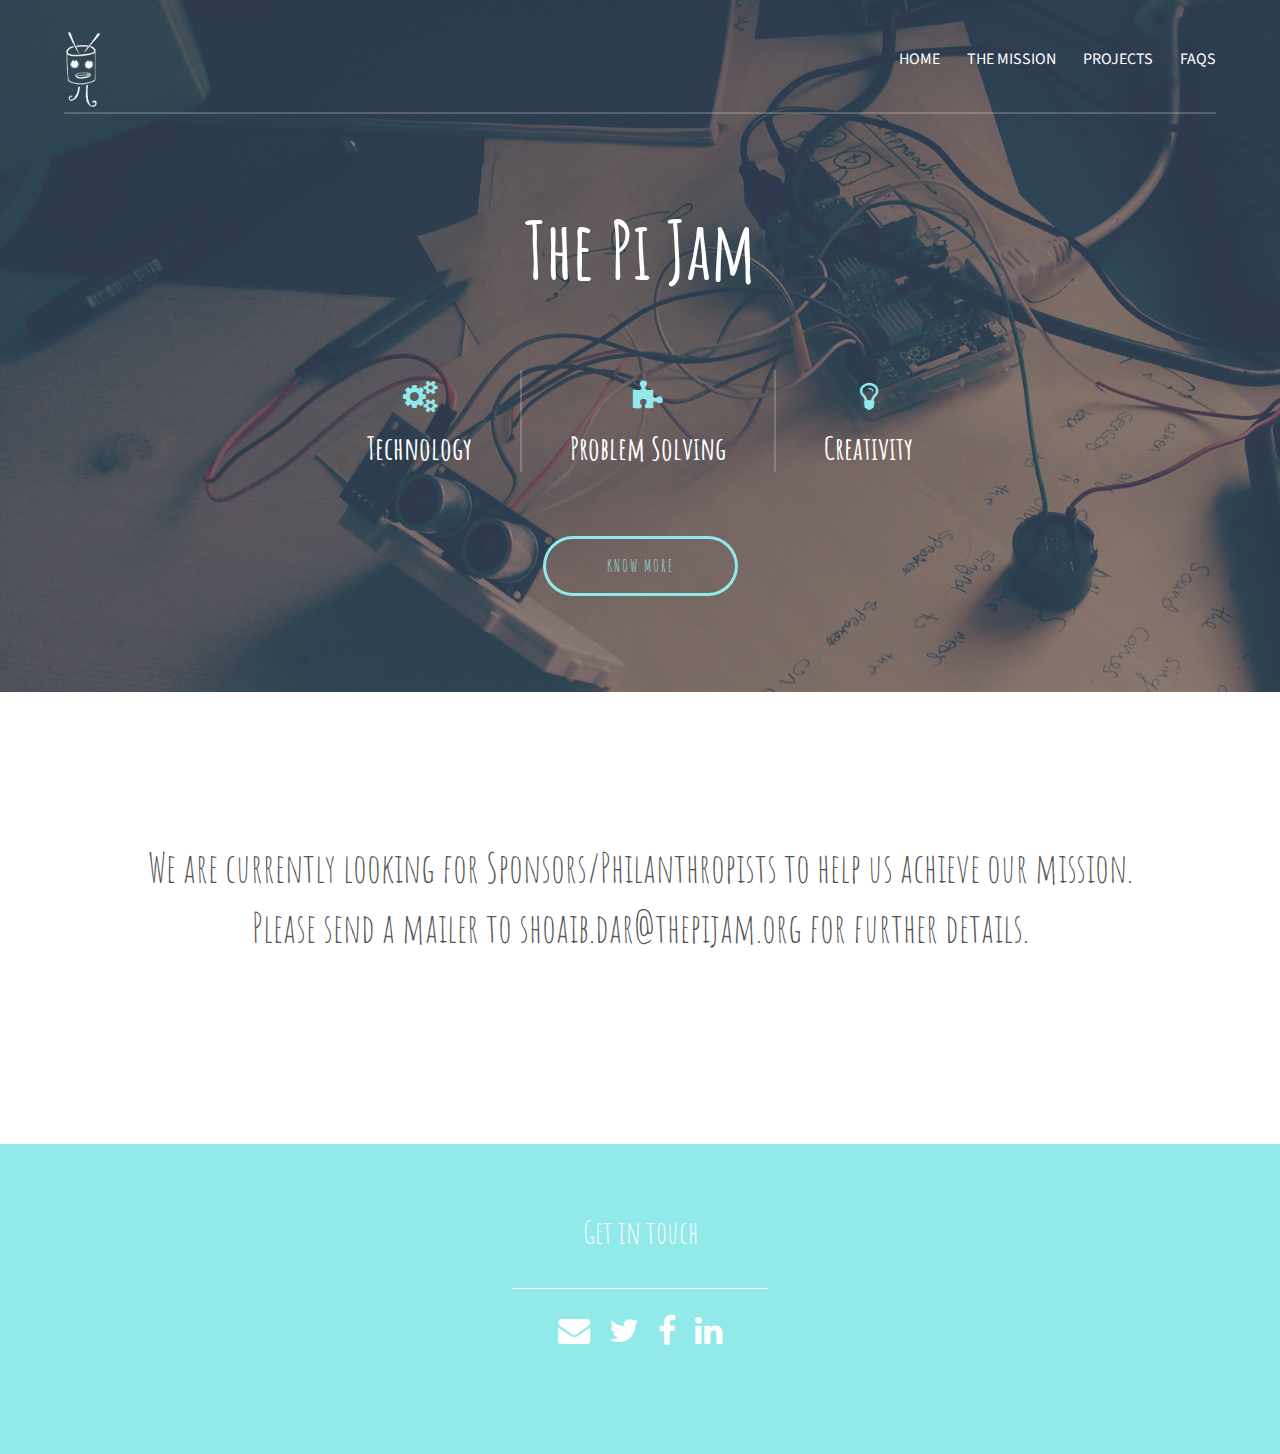
==== commit 310e47ec: "Update index.html" ====
--- a/index.html
+++ b/index.html
@@ -21,6 +21,7 @@
 					<nav id="nav">
 						<a href="index.html">Home</a>
 						<a href="mission.html">The Mission</a>
+						<a href="projects.html">Projects</a>
 						<a href="faqs.html">FAQs</a>
 					</nav>
 					<a href="#navPanel" class="navPanelToggle"><span class="fa fa-bars"></span></a>
@@ -112,7 +113,7 @@
                 <hr id="bottom"/>
                
                     	<ul class="icons">
-							<li><a href="mailto:webmaster@example.com" class="icon fa-envelope"><span class="label">Mail</span></a></li>
+							<li><a href="mailto:shoaib.dar@thepijam.org" class="icon fa-envelope"><span class="label">Mail</span></a></li>
 							<li><a href="http://twitter.com/THEPIJAM" class="icon fa-twitter"><span class="label">Twitter</span></a></li>
 							<li><a href="http://www.facebook.com/thepijammers/" class="icon fa-facebook"><span class="label">Facebook</span></a></li>
 							<li><a href="http://www.linkedin.com/company/thepijam" class="icon fa-linkedin"><span class="label">LinkedIn</span></a></li>
--- a/assets/css/main.css
+++ b/assets/css/main.css
@@ -1618,7 +1618,7 @@
 /* Type */
 
 	body, input, select, textarea {
-		color: #9a9a9a;
+		color: #808080;
 		/*font-family: "Amatic SC", Arial, Helvetica, sans-serif;*/
         font-family: 'Amatic SC',cursive;
 		font-size: 14pt;
@@ -1802,6 +1802,13 @@
 		max-width: 75em;
 		margin: 0 auto;
 	}
+		@media screen and (max-width: 1680px) {
+
+			.inner {
+				max-width: 90%;
+			}
+
+		}
 
 		@media screen and (max-width: 1280px) {
 
@@ -1887,7 +1894,7 @@
 		}
 
 	header p {
-		color: #bbb;
+		color: #ababab;
 		position: relative;
 		margin: 0 0 1.5em 0;
 	}
@@ -2105,7 +2112,7 @@
 		input[type="checkbox"] + label,
 		input[type="radio"] + label {
 			text-decoration: none;
-			color: #9a9a9a;
+			color: #808080;
 			cursor: pointer;
 			display: inline-block;
 			font-size: 1em;
@@ -2677,7 +2684,7 @@
 			input[type="button"].alt.icon:before,
 			button.alt.icon:before,
 			.button.alt.icon:before {
-				color: #bbb;
+				color: #ababab;
 			}
 
 		input[type="submit"].special,
@@ -2714,7 +2721,7 @@
 		button:disabled,
 		.button.disabled,
 		.button:disabled {
-			background-color: #9a9a9a !important;
+			background-color: #808080 !important;
 			box-shadow: inset 0 -0.15em 0 0 rgba(0, 0, 0, 0.15);
 			color: #fff !important;
 			cursor: default;
@@ -2990,7 +2997,7 @@
 		}
 
 		#banner h1 {
-			font-size: 1em;
+			font-size: 5em;
 			font-weight: 900;
 			color: #fff;
 			line-height: 1em;
@@ -3058,9 +3065,25 @@
 
 		@media screen and (max-width: 1680px) {
 
-			#banner .flex div {
+			
+			#banner {
+				padding: 7em 0 6em 0;
+			}
+
+				#banner .inner {
+					padding-top: 6em;
+				}
+
+				#banner h1 {
+					font-size: 5em;
+				}
+
+				#banner h3 {
+					font-size: 2em;
+				}
+				#banner .flex div {
 				padding: 0 6em;
-			}
+				}
 
 		}
 
@@ -3253,3 +3276,25 @@
 width:85%;
 margin: 0 auto;
 }
+
+.project{
+    #margin-left: 10px;
+    #margin-right:10px;
+    #margin:8%;
+    display: inline-block;
+    margin-bottom:2%;
+    margin-top:2%;
+    
+}
+.projects-desc  {
+    display:inline;
+    font-family:'Ubuntu',sans-serif;
+    font-size:0.9em;
+}
+.project-name{
+    margin-bottom:0;
+    #font-family:'Amatic SC',cursive;
+}
+.project-loc{
+    font-style:italic;
+}
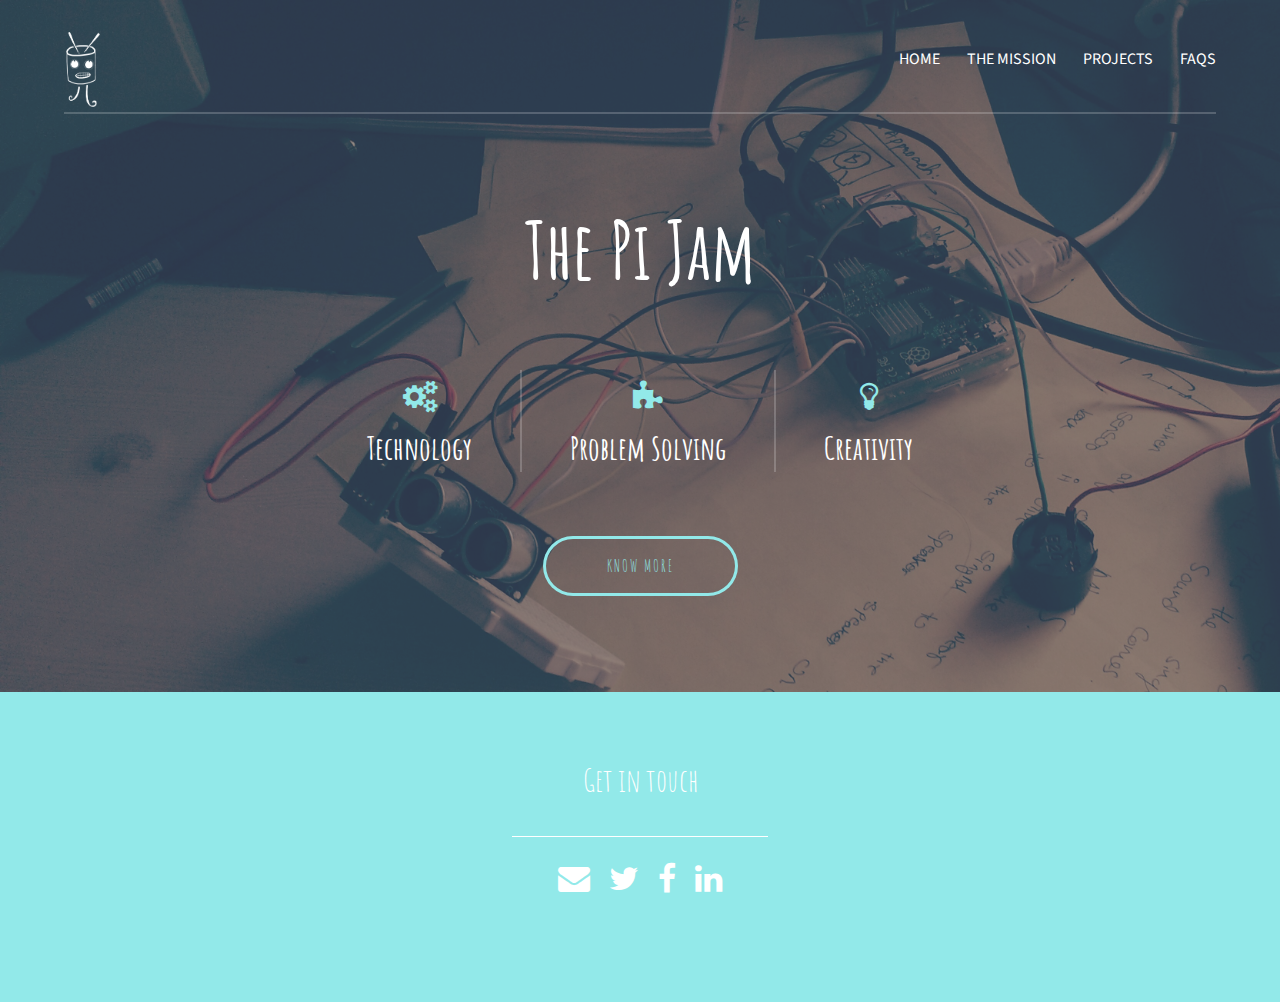
==== commit 30eb4270: "Update index.html" ====
--- a/index.html
+++ b/index.html
@@ -66,43 +66,7 @@
 
 
 		<!-- Three -->
-			<section id="three" class="wrapper align-center">
-				<div class="inner">
-					<!--<div class="flex flex-2">
-						<article>
-							<div class="image round">
-								<img src="images/pic01.jpg" alt="Pic 01" />
-							</div>
-							<header>
-								<h3>Lorem ipsum<br /> dolor amet nullam</h3>
-							</header>
-							<p>Morbi in sem quis dui placerat ornare. Pellentesquenisi<br />euismod in, pharetra a, ultricies in diam sed arcu. Cras<br />consequat  egestas augue vulputate.</p>
-							<footer>
-								<a href="#" class="button">Learn More</a>
-							</footer>
-						</article> 
-						<article>
-							<div class="image round">
-								<img src="images/pic02.jpg" alt="Pic 02" />
-							</div>
-							<header>
-								<h3>Sed feugiat<br /> tempus adipicsing</h3>
-							</header>
-							<p>Pellentesque fermentum dolor. Aliquam quam lectus<br />facilisis auctor, ultrices ut, elementum vulputate, nunc<br /> blandit ellenste egestagus commodo.</p>
-							<footer>
-								<a href="#" class="button">Learn More</a>
-							</footer>
-						</article>  
-                        
-                       
-                        
-					</div> -->
-                 <h1 id="notification">We are currently looking for Sponsors/Philanthropists to help us achieve our mission. <br/>
-                 Please send a mailer to shoaib.dar@thepijam.org for further details.</h1>
-                    <!--<h1> Coming soon!</h1> -->
-				</div>
-			</section>
-
+	
 		<!-- Footer -->
 			<footer id="footer">
 				<div class="socialmedia">
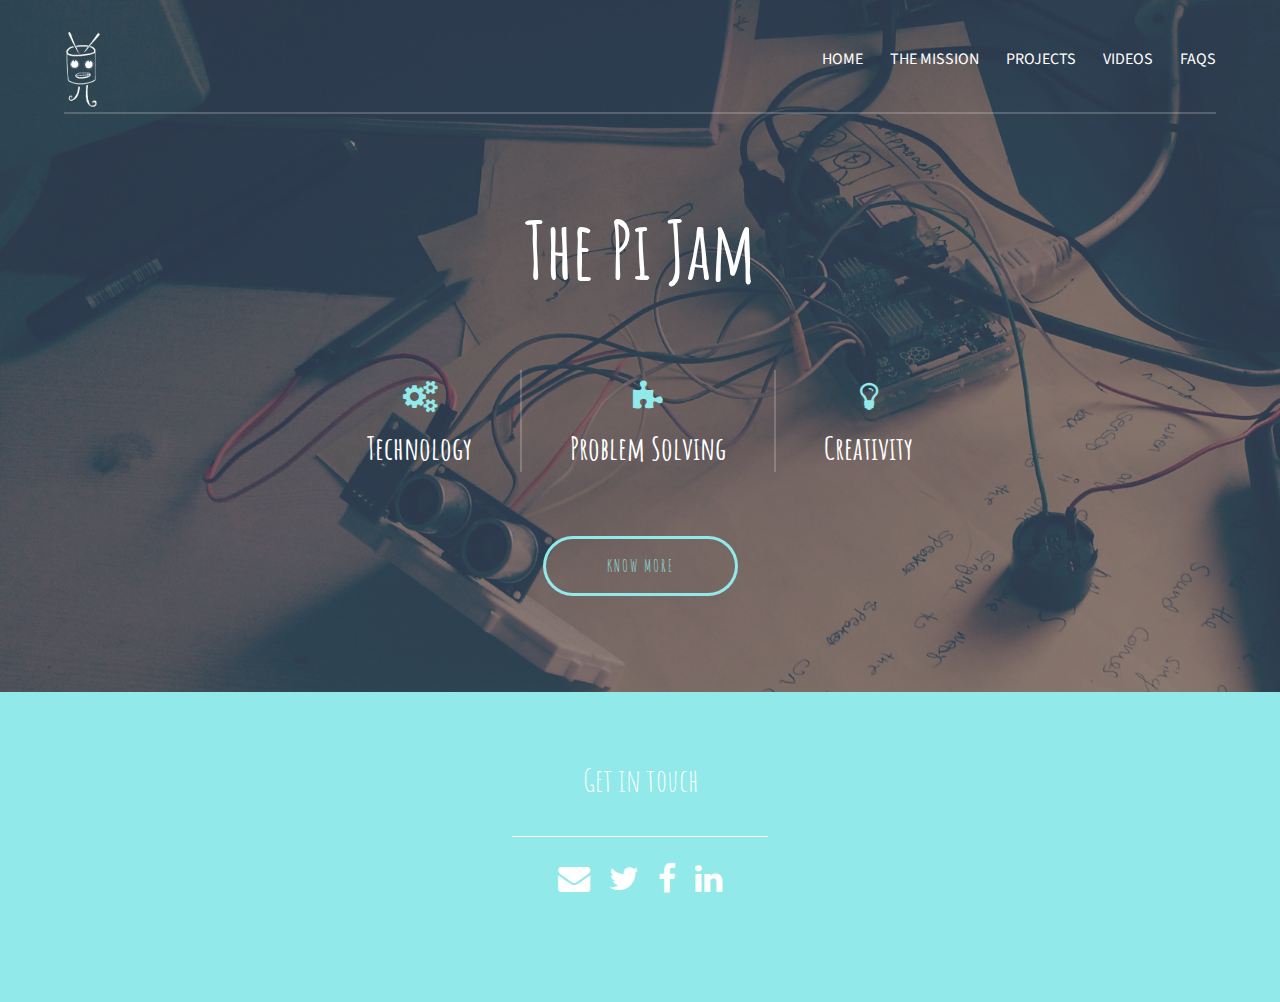
==== commit 794ec565: "Update index.html" ====
--- a/index.html
+++ b/index.html
@@ -22,6 +22,7 @@
 						<a href="index.html">Home</a>
 						<a href="mission.html">The Mission</a>
 						<a href="projects.html">Projects</a>
+						<a href="videos.html"> Videos </a>
 						<a href="faqs.html">FAQs</a>
 					</nav>
 					<a href="#navPanel" class="navPanelToggle"><span class="fa fa-bars"></span></a>
--- a/assets/css/main.css
+++ b/assets/css/main.css
@@ -3298,3 +3298,10 @@
 .project-loc{
     font-style:italic;
 }
+.video-title{
+font-family:'Ubuntu',sans-serif;
+}
+.video-desc{
+font-family:'Ubuntu',sans-serif;
+	font-size:0.9em;
+}
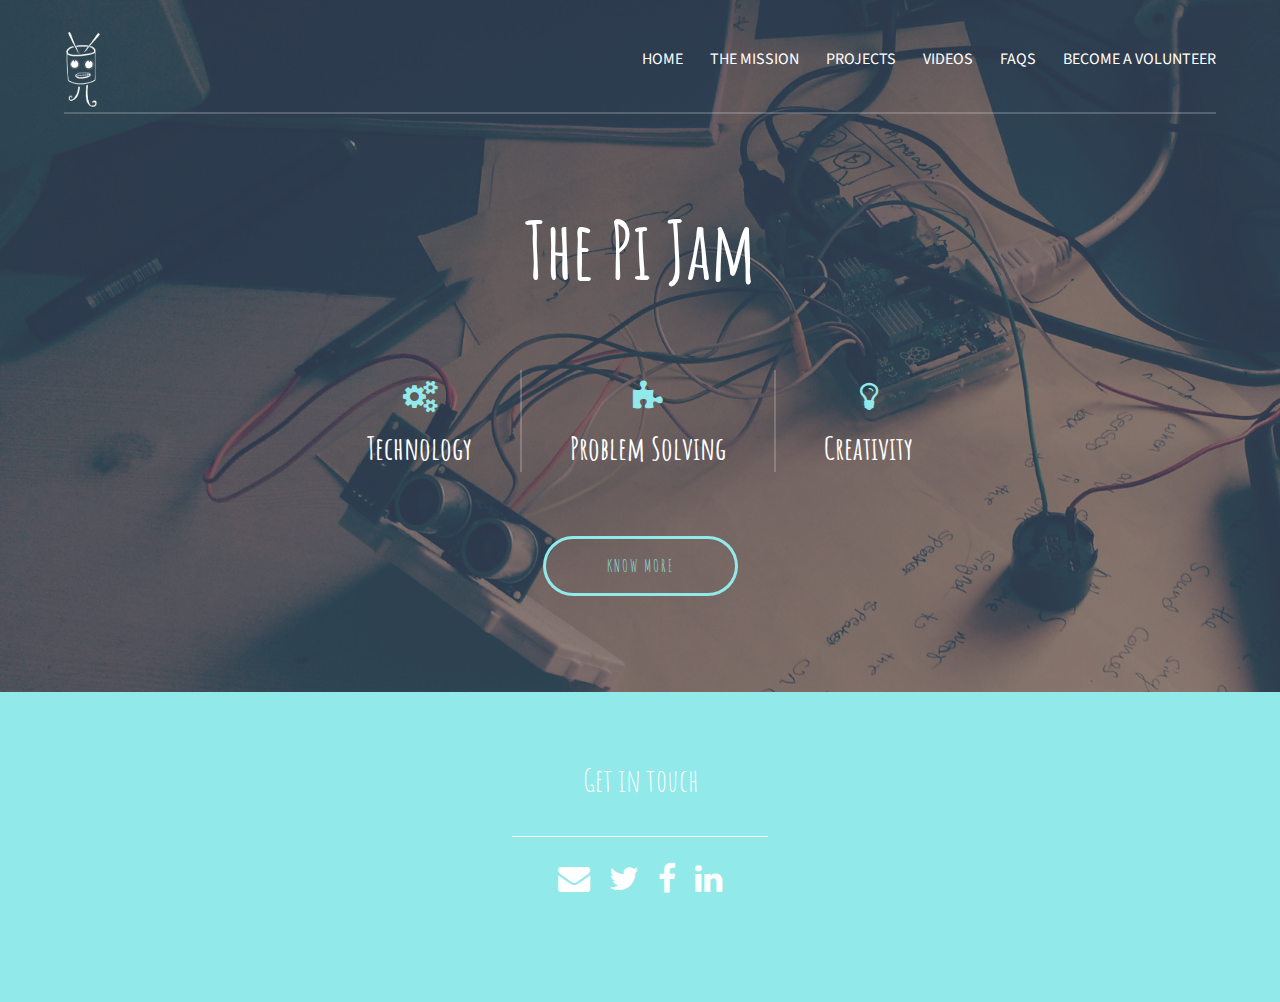
==== commit abf0bb08: "Update index.html" ====
--- a/index.html
+++ b/index.html
@@ -24,6 +24,7 @@
 						<a href="projects.html">Projects</a>
 						<a href="videos.html"> Videos </a>
 						<a href="faqs.html">FAQs</a>
+						<a href="https://goo.gl/forms/yCkLF40MpSnz19OD2">Become a Volunteer</a>
 					</nav>
 					<a href="#navPanel" class="navPanelToggle"><span class="fa fa-bars"></span></a>
 				</div>
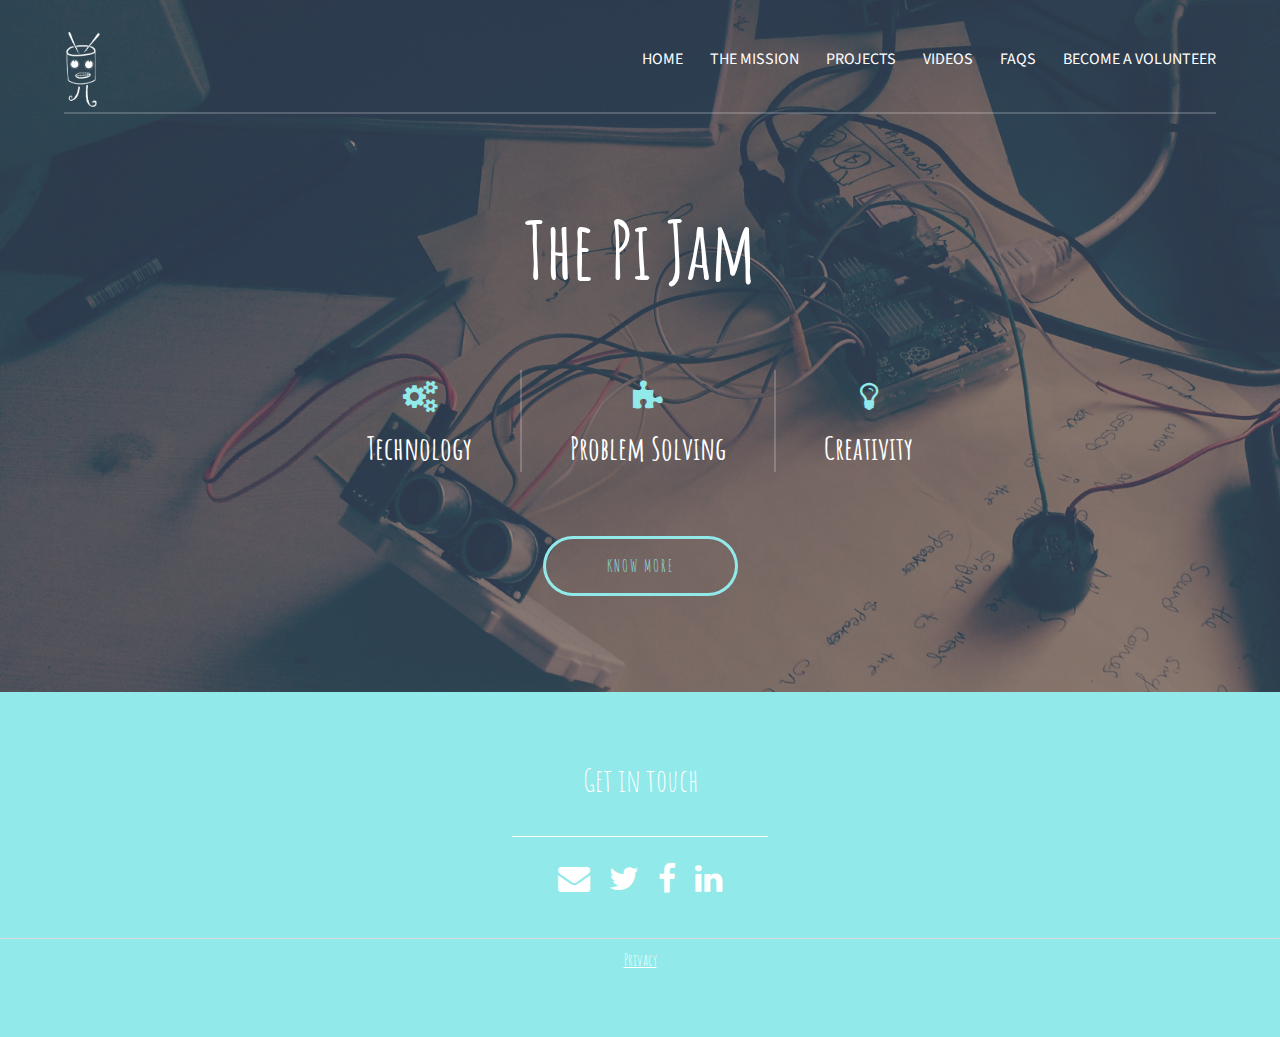
==== commit de24af15: "Update index.html" ====
--- a/index.html
+++ b/index.html
@@ -84,6 +84,8 @@
 							<li><a href="http://www.facebook.com/thepijammers/" class="icon fa-facebook"><span class="label">Facebook</span></a></li>
 							<li><a href="http://www.linkedin.com/company/thepijam" class="icon fa-linkedin"><span class="label">LinkedIn</span></a></li>
 						</ul>
+		<hr/>
+					<a href="privacy.html">Privacy</a>
                 </div>
 			</footer>
 
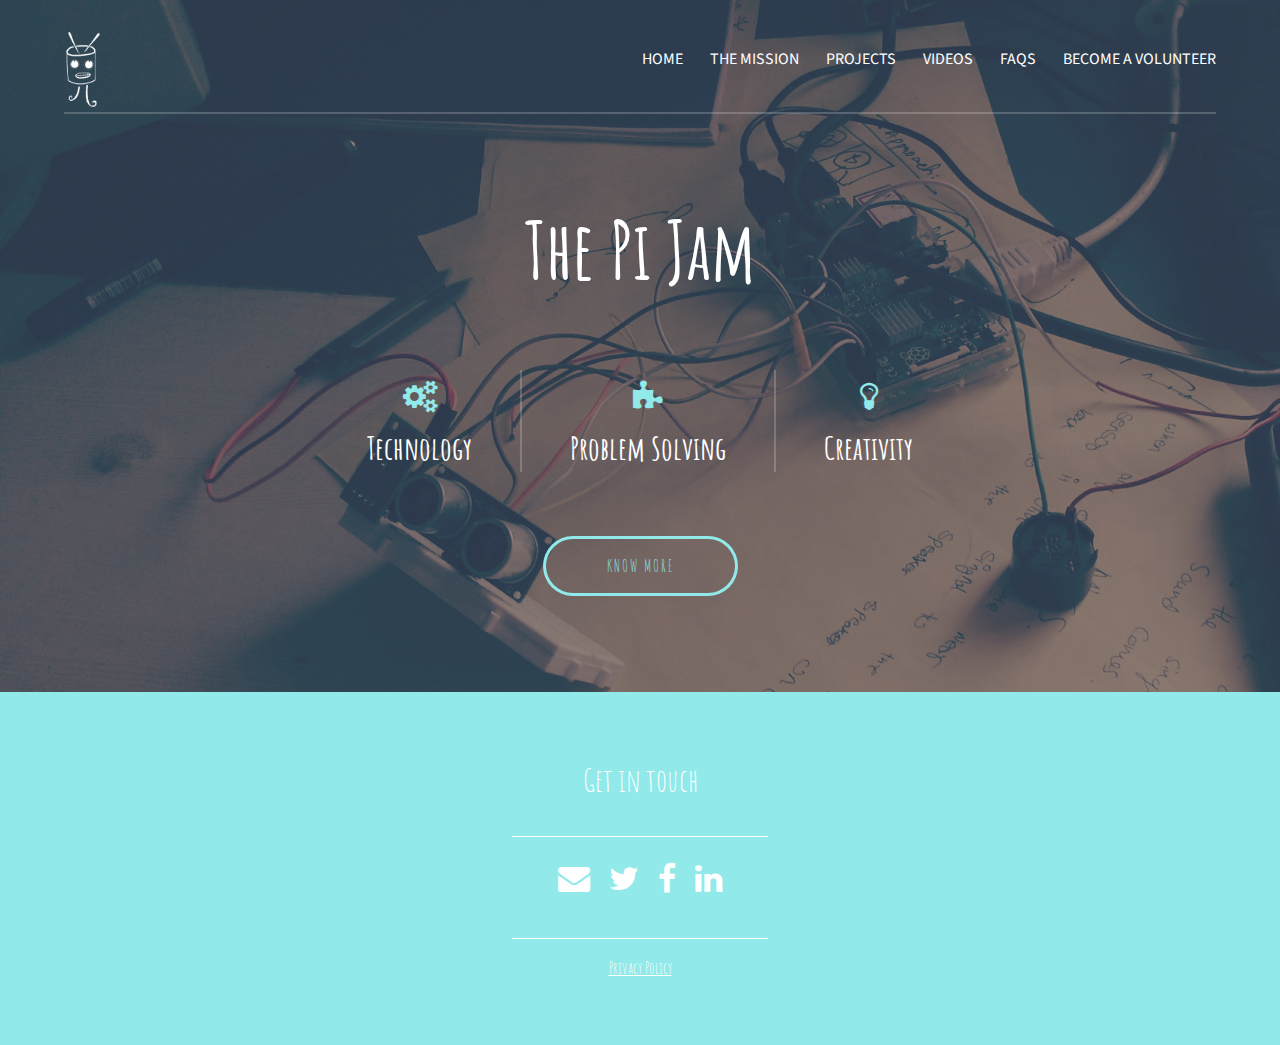
==== commit 678cf2cf: "Update index.html" ====
--- a/index.html
+++ b/index.html
@@ -84,8 +84,8 @@
 							<li><a href="http://www.facebook.com/thepijammers/" class="icon fa-facebook"><span class="label">Facebook</span></a></li>
 							<li><a href="http://www.linkedin.com/company/thepijam" class="icon fa-linkedin"><span class="label">LinkedIn</span></a></li>
 						</ul>
-		<hr/>
-					<a href="privacy.html">Privacy</a>
+		<hr id="bottom"/>
+					<a href="privacy.html">Privacy Policy</a>
                 </div>
 			</footer>
 
